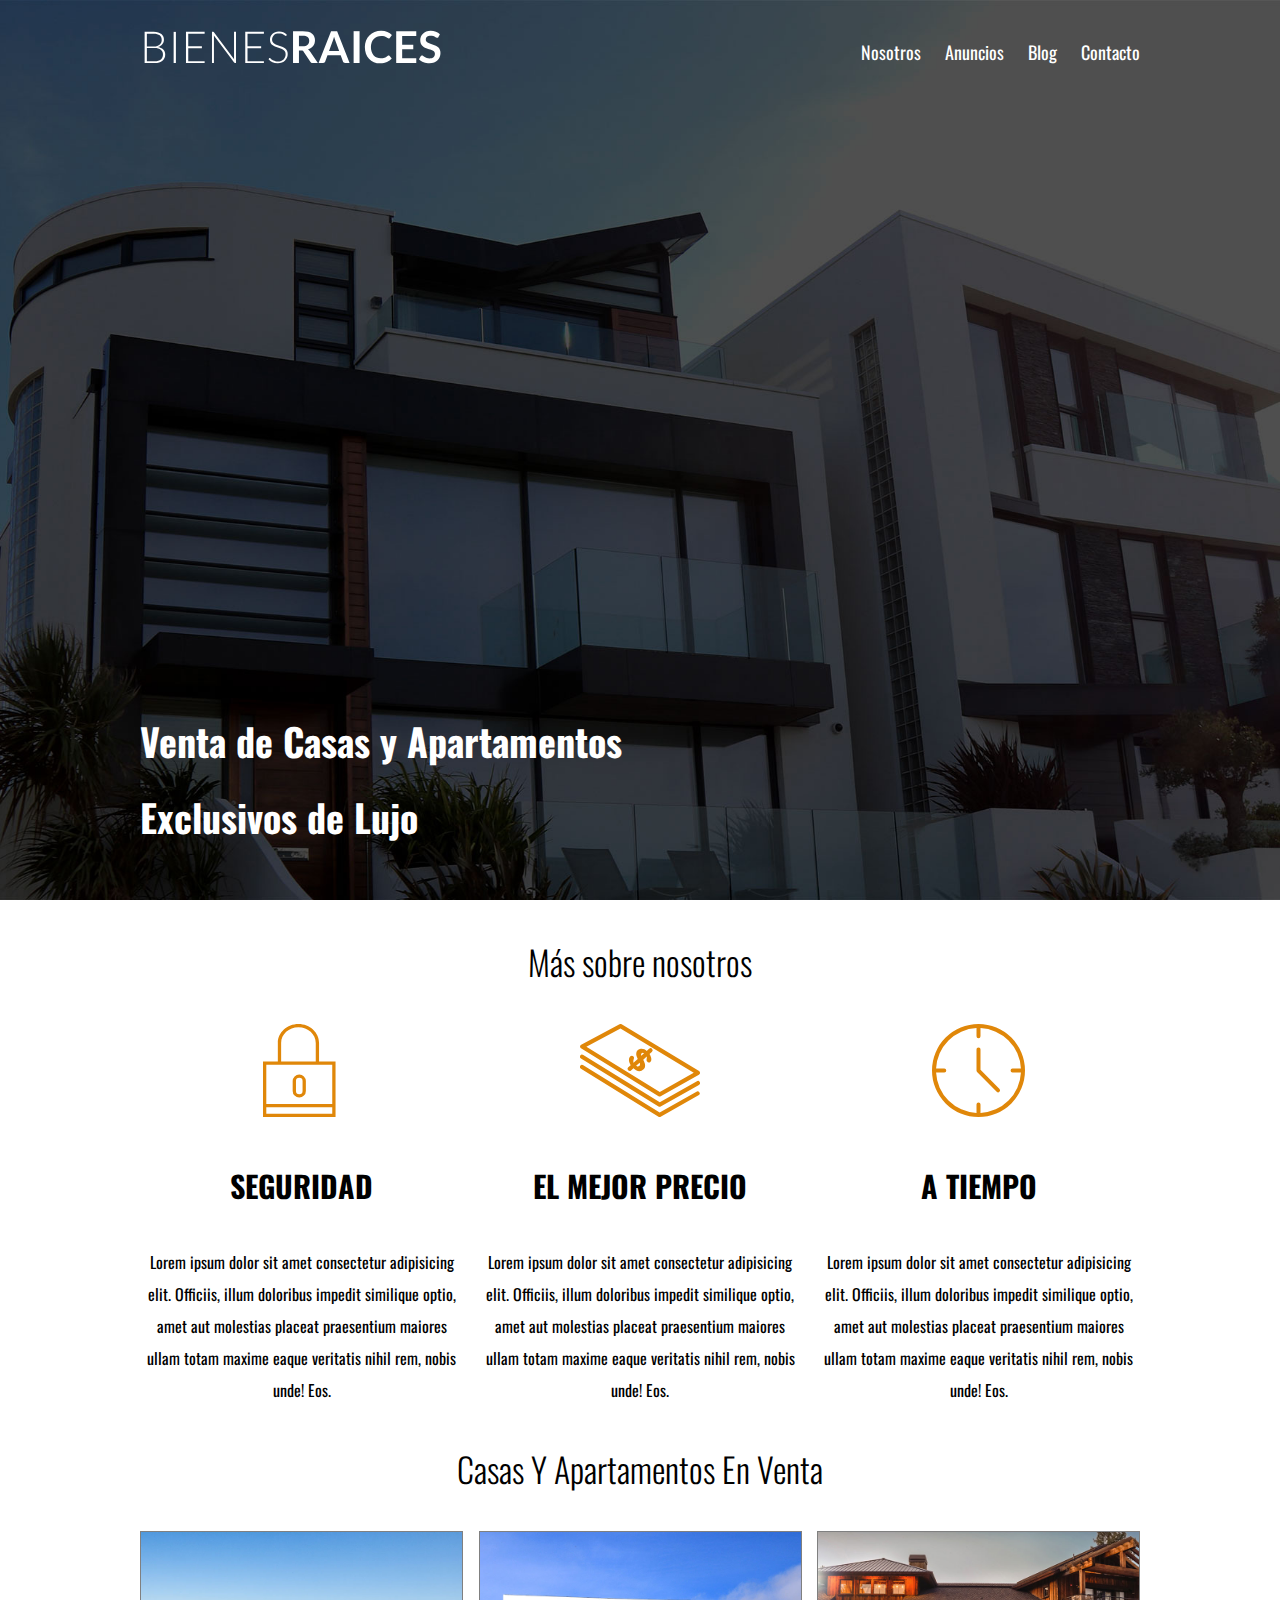
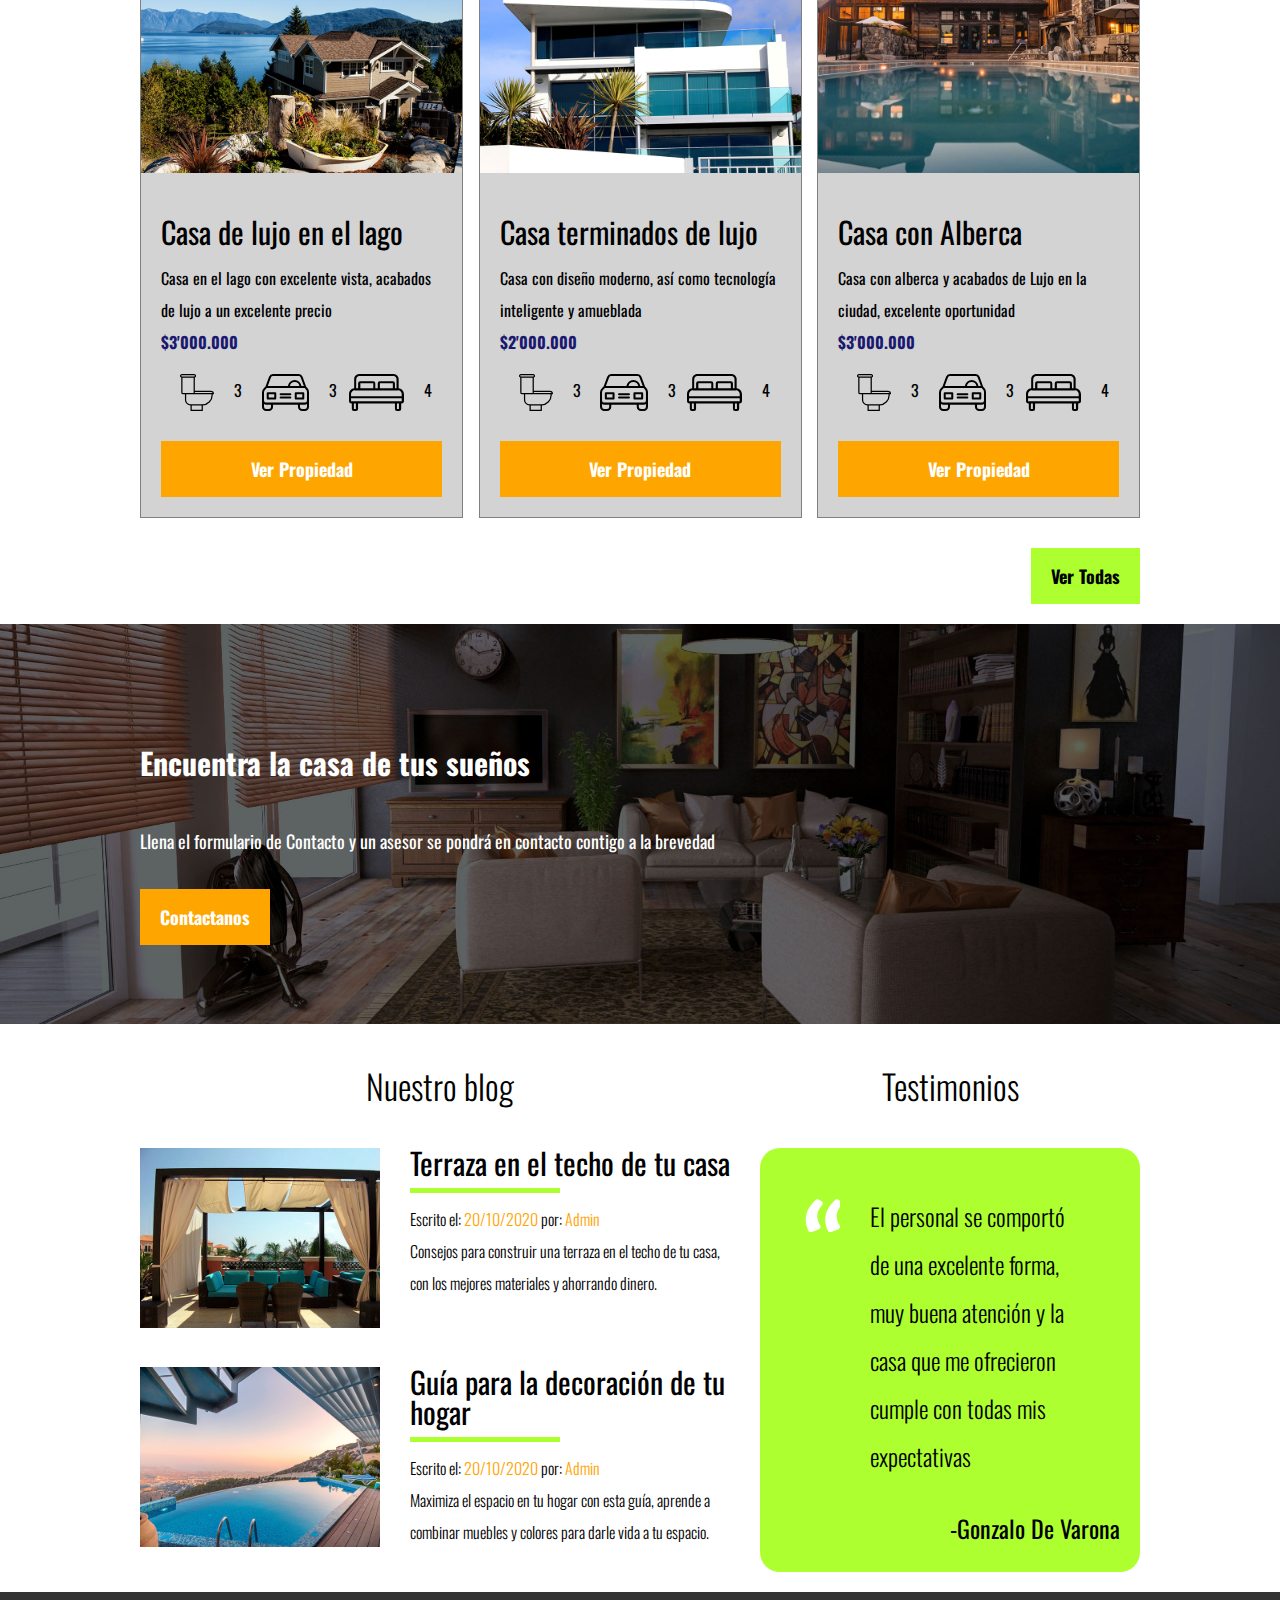
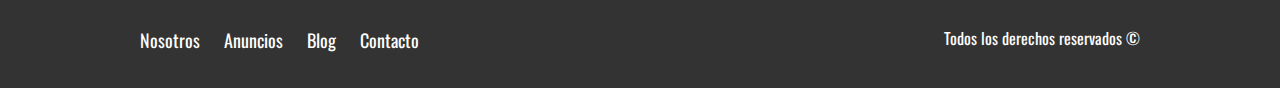
==== index.html @ eb1f3a90 "index page is done" ====
<!DOCTYPE html>
<html lang="en">

<head>
    <meta charset="UTF-8">
    <meta name="viewport" content="width=device-width, initial-scale=1.0">
    <title>Bienes Raices</title>
    <link href="https://fonts.googleapis.com/css2?family=Oswald:wght@300;400;600;700&display=swap" rel="stylesheet">
    <link rel="stylesheet" href="css/normalize.css">
    <link rel="stylesheet" href="css/style.css">
</head>

<body>
    <header class="site-header inicio">

        <div class="contenedor contenido-header">

            <div class="barra">

                <a href="/">
                    <img src="img/logo.svg" alt="Logotipo de Bienes Raices">
                </a>

                <nav class="navegacion">
                    <a href="nosotros.html">Nosotros</a>
                    <a href="anuncios.html">Anuncios</a>
                    <a href="blog.html">Blog</a>
                    <a href="contacto.html">Contacto</a>
                </nav>
            </div>

            <h1>Venta de Casas y Apartamentos Exclusivos de Lujo</h1>
        </div> <!-- CONTENEDOR QUE CENTRA EL CONTENIDO-->
    </header>   



    <section class="contenedor">
        <h2 class="fw-300 centrar-texto">Más sobre nosotros</h2>

        <div class="iconos-nosotros">

            <div class="icono">
                <img src="img/icono1.svg" alt="Icono Seguridad">
                <h3>Seguridad</h3>
                <p>Lorem ipsum dolor sit amet consectetur adipisicing elit. Officiis, illum doloribus impedit similique optio, amet aut molestias placeat praesentium maiores ullam totam maxime eaque veritatis nihil rem, nobis unde! Eos.</p>
            </div>

            <div class="icono">
                <img src="img/icono2.svg" alt="Icono Economía">
                <h3>El mejor precio</h3>
                <p>Lorem ipsum dolor sit amet consectetur adipisicing elit. Officiis, illum doloribus impedit similique optio, amet aut molestias placeat praesentium maiores ullam totam maxime eaque veritatis nihil rem, nobis unde! Eos.</p>
            </div>
        
            <div class="icono">
                <img src="img/icono3.svg" alt="Icono Tiempo">
                <h3>A tiempo</h3>
                <p>Lorem ipsum dolor sit amet consectetur adipisicing elit. Officiis, illum doloribus impedit similique optio, amet aut molestias placeat praesentium maiores ullam totam maxime eaque veritatis nihil rem, nobis unde! Eos.</p>
            </div> 
             
        </div>

    </section>

    <main class="contenedor seccion">

        <h2 class="fw-300 centrar-texto capitalizar">Casas Y Apartamentos en venta</h2>

        <div class="contenedor-anuncios">
            <div class="anuncio">
                <img src="img/anuncio1.jpg" alt="Anuncio Casa de lujo en el lago">
                <div class="contenido-anuncio">
                    <h3 class="fw-400" >Casa de lujo en el lago</h3>
                    <p>Casa en el lago con excelente vista, acabados de lujo a un excelente precio</p>
                    <p class="precio">$3'000.000</p>

                    <ul class="iconos-anuncio">
                        <li>
                            <img src="img/icono_wc.svg" alt="icono wc">
                            <p>3</p>

                        </li>

                        <li>
                            <img src="img/icono_estacionamiento.svg" alt="icono parqueadero">
                            <p>3</p>
                            
                        </li>

                        <li>
                            <img src="img/icono_dormitorio.svg" alt="icono cuartos">
                            <p>4</p>
                            
                        </li>
                    </ul>

                    <a href="#" class="boton boton-amarillo display-block">Ver Propiedad</a>
                </div>
            </div>

            <div class="anuncio">
                <img src="img/anuncio2.jpg" alt="Anuncio Casa terminados de lujo">
                <div class="contenido-anuncio">
                    <h3 class="fw-400">Casa terminados de lujo</h3>
                    <p>Casa con diseño moderno, así como tecnología inteligente y amueblada</p>
                    <p class="precio">$2'000.000</p>

                    <ul class="iconos-anuncio">
                        <li>
                            <img src="img/icono_wc.svg" alt="icono wc">
                            <p>3</p>

                        </li>

                        <li>
                            <img src="img/icono_estacionamiento.svg" alt="icono parqueadero">
                            <p>3</p>
                            
                        </li>

                        <li>
                            <img src="img/icono_dormitorio.svg" alt="icono cuartos">
                            <p>4</p>
                            
                        </li>
                    </ul>

                    <a href="#" class="boton boton-amarillo display-block">Ver Propiedad</a>
                </div>
            </div>

            <div class="anuncio">
                <img src="img/anuncio3.jpg" alt="Anuncio Casa con Alberca">
                <div class="contenido-anuncio">
                    <h3 class="fw-400">Casa con Alberca</h3>
                    <p>Casa con alberca y acabados de Lujo en la ciudad, excelente oportunidad</p>
                    <p class="precio">$3'000.000</p>

                    <ul class="iconos-anuncio">
                        <li>
                            <img src="img/icono_wc.svg" alt="icono wc">
                            <p>3</p>

                        </li>

                        <li>
                            <img src="img/icono_estacionamiento.svg" alt="icono parqueadero">
                            <p>3</p>
                            
                        </li>

                        <li>
                            <img src="img/icono_dormitorio.svg" alt="icono cuartos">
                            <p>4</p>
                            
                        </li>
                    </ul>

                    <a href="#" class="boton boton-amarillo display-block">Ver Propiedad</a>
                </div>
            </div>

        </div>
        <div class="ver-todas">
            <a href="anuncios.html" class="boton boton-verde">Ver Todas</a>
        </div>
    </main>
    
    <section class="imagen-contacto">
        <div class="contenedor contenido-contacto">
            <h3>Encuentra la casa de tus sueños</h3>
            <p>Llena el formulario de Contacto y un asesor se pondrá en contacto contigo a la brevedad</p>
            <a href="contacto.html" class="boton boton-amarillo">Contactanos</a>
        </div>
    </section>

    <div class="seccion-inferior contenedor">
        <section class="blog">
            <h2 class="centrar-texto fw-300">Nuestro blog</h2>

            <article class="entrada-blog">
                <div class="imagen-entrada">
                    <img src="img/blog1.jpg" alt="Entrada 1 del blog">
                </div>
                <div class="texto-entrada fw-300">
                    <a href="#">
                        <h3 class="fw-400">Terraza en el techo de tu casa</h3>
                    </a>
                    <p>Escrito el: <span>20/10/2020</span> por: <span>Admin</span></p>
                    <p>Consejos para construir una terraza en el techo de tu casa, con los mejores materiales y ahorrando dinero.</p>
                </div>
            </article>

            <article class="entrada-blog">
                <div class="imagen-entrada">
                    <img src="img/blog2.jpg" alt="Entrada 2 del blog">
                </div>
                <div class="texto-entrada fw-300">
                    <a href="#">
                        <h3 class="fw-400">Guía para la decoración de tu hogar</h3>
                    </a>
                    <p>Escrito el: <span>20/10/2020</span> por: <span>Admin</span></p>
                    <p>Maximiza el espacio en tu hogar con esta guía, aprende a combinar muebles y colores para darle vida a tu espacio.</p>
                </div>
            </article>

        </section>

        <section class="testimonios">
            <h2 class="centrar-texto fw-300">Testimonios</h2>
            <div class="testimonio">
                <blockquote>
                    El personal se comportó de una excelente forma, 
                    muy buena atención y la casa que me ofrecieron cumple 
                    con todas mis expectativas
                </blockquote>

                <p>-Gonzalo De Varona</p>
            </div>
        </section>
    </div>

    <footer class="site-footer seccion">
        <div class="contenedor contenedor-footer">
            <nav class="navegacion">
                <a href="nosotros.html">Nosotros</a>
                <a href="anuncios.html">Anuncios</a>
                <a href="blog.html">Blog</a>
                <a href="contacto.html">Contacto</a>
            </nav>
            <p class="copyright">Todos los derechos reservados &copy;</p>
        </div>
    </footer>

</body>
</html>
---- css/style.css ----
html{
    font-size: 62.5%; /* Reset para REMS - 62.5% = 10 px de 16px*/
    box-sizing: border-box;
}

  *, *:before, *:after {
    box-sizing: inherit;
  }

/* GLOBAL*/


body{
    font-family: 'Oswald', sans-serif;
    font-size: 1.6rem;
    line-height: 2;
}

img{
    max-width: 100%;
}

h1{
    font-size: 3.8rem;
}


h2{
    font-size: 3.4rem;
}


h3{
    font-size: 3rem;
}


h4{
    font-size: 2.6rem; 
}


.contenedor{
    max-width: 100rem; /* 100 rem = 1000 px*/
    margin: 0 auto;
}

.contenido-header{
    height: 100%;
    display: flex;
    flex-direction: column;
    justify-content: space-between;
  
}


/** UTILIDADES **/

.seccion{
    margin-top: 2rem;
    margin-bottom: 2rem;
}

.fw-300{
    font-weight: 300;
}

.fw-400{
    font-weight: 400;
}

.centrar-texto{
    text-align: center;
}

.capitalizar{
    text-transform: capitalize;
}

.display-block{
    display: block!important;
}
/* BOTONES*/

.boton{
    color: white;
    font-weight: 700;
    text-decoration: none;
    font-size: 1.8rem;
    padding: 1rem 2rem;
    margin-top: 3rem;
    display: inline-block;
    text-align: center;

}

.boton-amarillo{
    background-color: orange;
    
}

.boton-verde{
    color: black;
    background-color: greenyellow;
}

/* HEADER */

.site-header.inicio{
    background-image: url("../img/header.jpg");
    background-position: center center;
    background-size: cover;
    height: 100vh;
    min-height: 60rem; /* 60 rem = 600 px*/
    
}

.barra{
    display: flex;
    justify-content: space-between;
    padding-top: 2rem; /* 2 rem = 20 px*/
    align-items: center;
}
.contenido-header h1{
    color: white;
    padding-bottom: 2rem;
    max-width: 60rem;
    line-height: 2;
}

.navegacion a{
    color: white;
    text-decoration: none;
    margin-right: 2rem; /* 2 rem = 20 px*/
    font-size: 1.8rem; /* 1.8 rem = 18 px*/
}

.navegacion a:hover{
    color: red;
}
.navegacion a:last-of-type{
    
    margin-right: 0px;
}

/* NOSOTROS */

.iconos-nosotros{
    display: flex;
    justify-content: space-between;
}

.icono{
    flex-basis: calc(33.3% - 1rem);
    text-align: center;
}

.icono h3{
    text-transform: uppercase;
}


/** ANUNCIOS **/

.contenedor-anuncios{
    display: flex;
    justify-content: space-between;
}

.anuncio{
    flex-basis: calc(33.3% - 1rem);
    border: 1px solid gray;
    background-color: lightgray;
}

.contenido-anuncio{
    padding: 2rem;
}

.contenido-anuncio h3, p{
    margin: 0;
}

.precio{
    color: midnightblue;
    font-weight: 700;
}

.iconos-anuncio{
    list-style: none;
    padding: 0;
    display: flex;
    justify-content: space-evenly;
    
}

.iconos-anuncio li{
    
    display: flex;
}

.iconos-anuncio li img{
    margin-right: 2rem;
}

.ver-todas{
    display: flex;
    justify-content: flex-end;
}


/** CONTACTO **/

.imagen-contacto{
    background-image: url(../img/encuentra.jpg);
    height: 40rem;
    background-position: center center;
    background-size: cover;
    display: flex;
    align-items: center;
    
}

.contenido-contacto{
    flex: 1;
    color: white;
}

.contenido-contacto p{
   font-size: 1.8rem;
}


/** SECCION INFERIOR **/

.seccion-inferior{
    display: flex;
    justify-content: space-between;
}

.seccion-inferior .blog{
    flex-basis: 60%;
}

.seccion-inferior .testimonios{
    flex-basis: calc(40% - 2rem);
}

.entrada-blog{
    display:flex;
    justify-content: space-between;
    margin-bottom: 3rem;
}

.entrada-blog a{
   text-decoration: none;
   color: black;
}

.entrada-blog:last-of-type{
    margin-bottom: 0;
}

.entrada-blog .imagen-entrada{
    flex-basis: 40%;
}

.entrada-blog .texto-entrada{
    flex-basis: calc(60% - 3rem);
    
}

.texto-entrada h3{
    margin: 0;
    line-height: 3rem;
    margin-bottom: 1rem;
}

.texto-entrada h3::after{
   content: '';
   display: block;
   width: 15rem;
   height: 0.5rem;
   background-color: greenyellow;
   margin-top: 1rem;
}

.texto-entrada span{
    color: orange;
}

/** TESTIMONIOS **/

.testimonio{
    background-color: greenyellow;
    font-size: 2.4rem;
    padding: 2rem;
    border-radius: 2rem;
}

.testimonio p{
    text-align: right;
}

.testimonio blockquote::before{
    content:'';
    background-image: url(../img/comilla.svg);
    display: block;
    width: 4rem;
    height: 4rem;
    position: absolute;
    left: -2rem;

}
.testimonio blockquote{
    position: relative;
    padding-left: 5rem;
    font-weight: 300;
}

/** FOOTER **/

.site-footer{
    background-color: #333333;
    margin-bottom: 0;
}

.contenedor-footer{
    padding: 3rem 0;
    display: flex;
    justify-content: space-between;
}

.copyright{
    margin-bottom: 0;
    color: white;
}
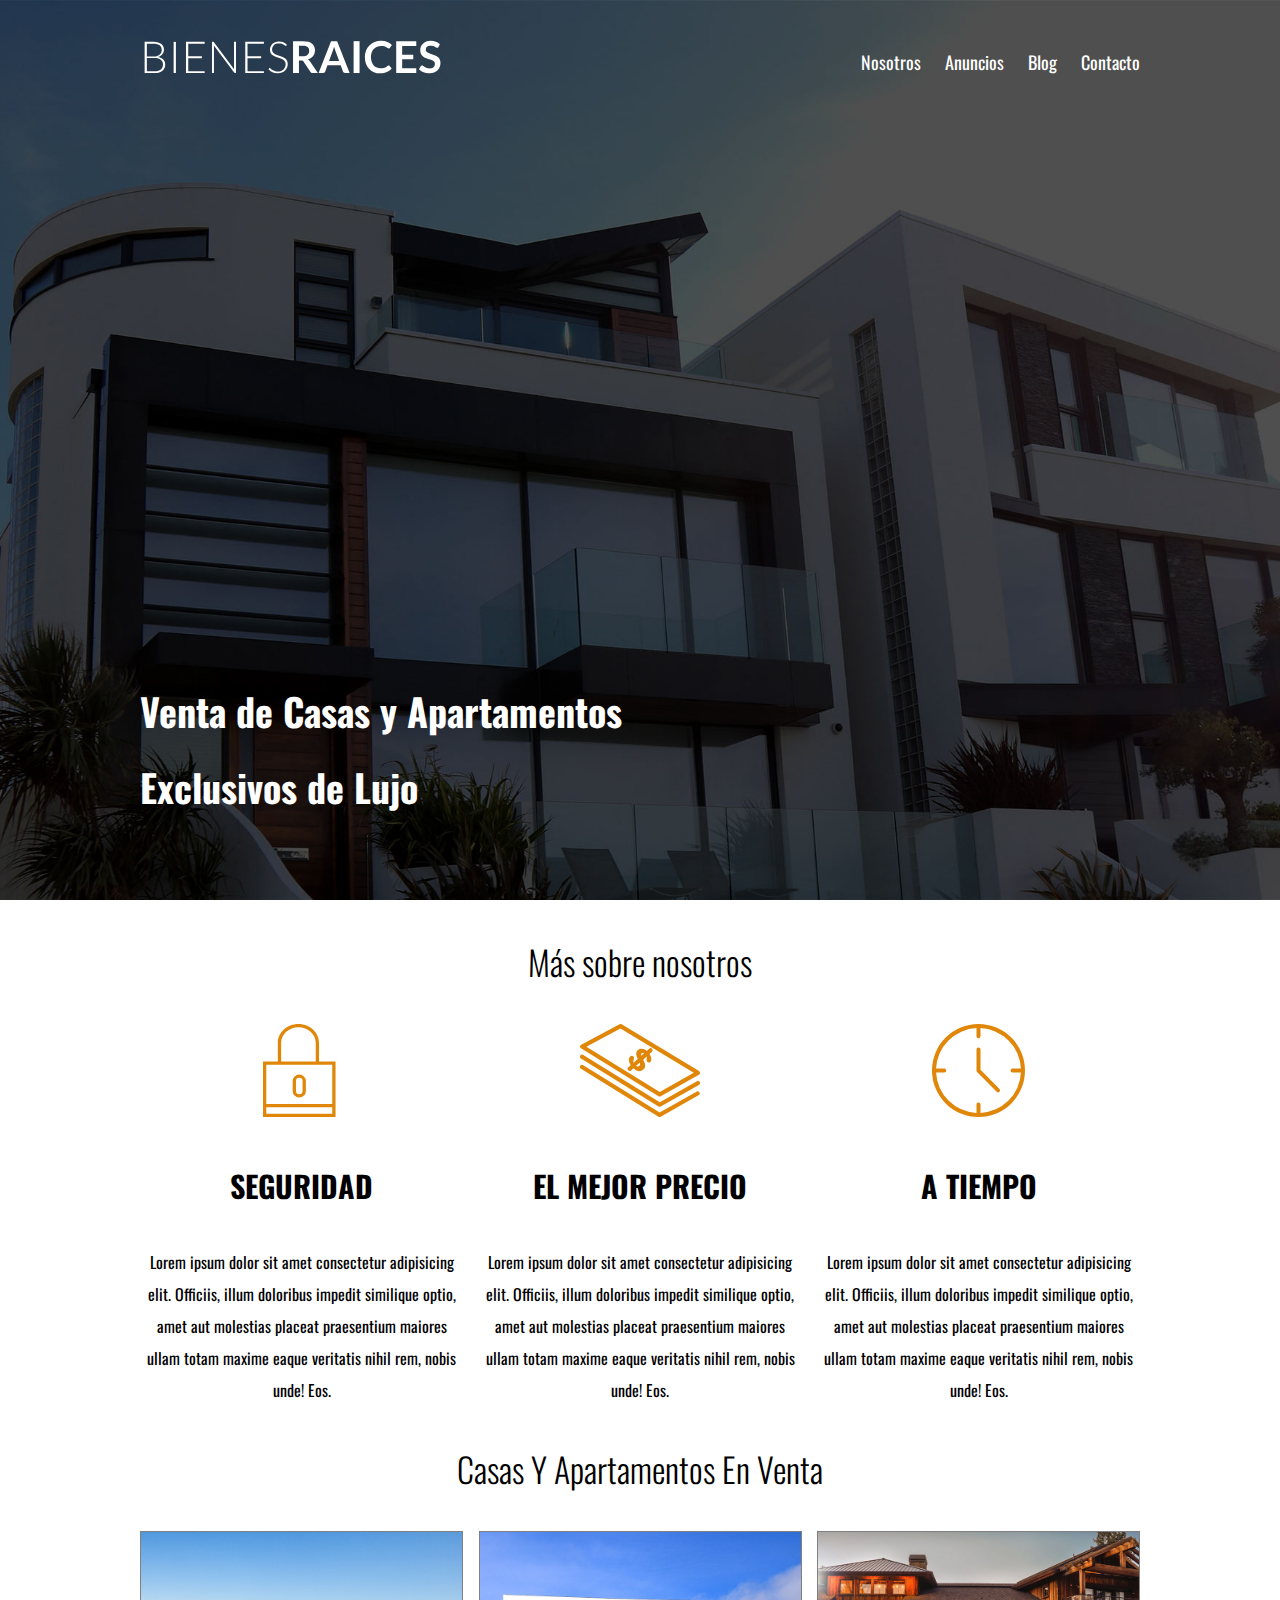
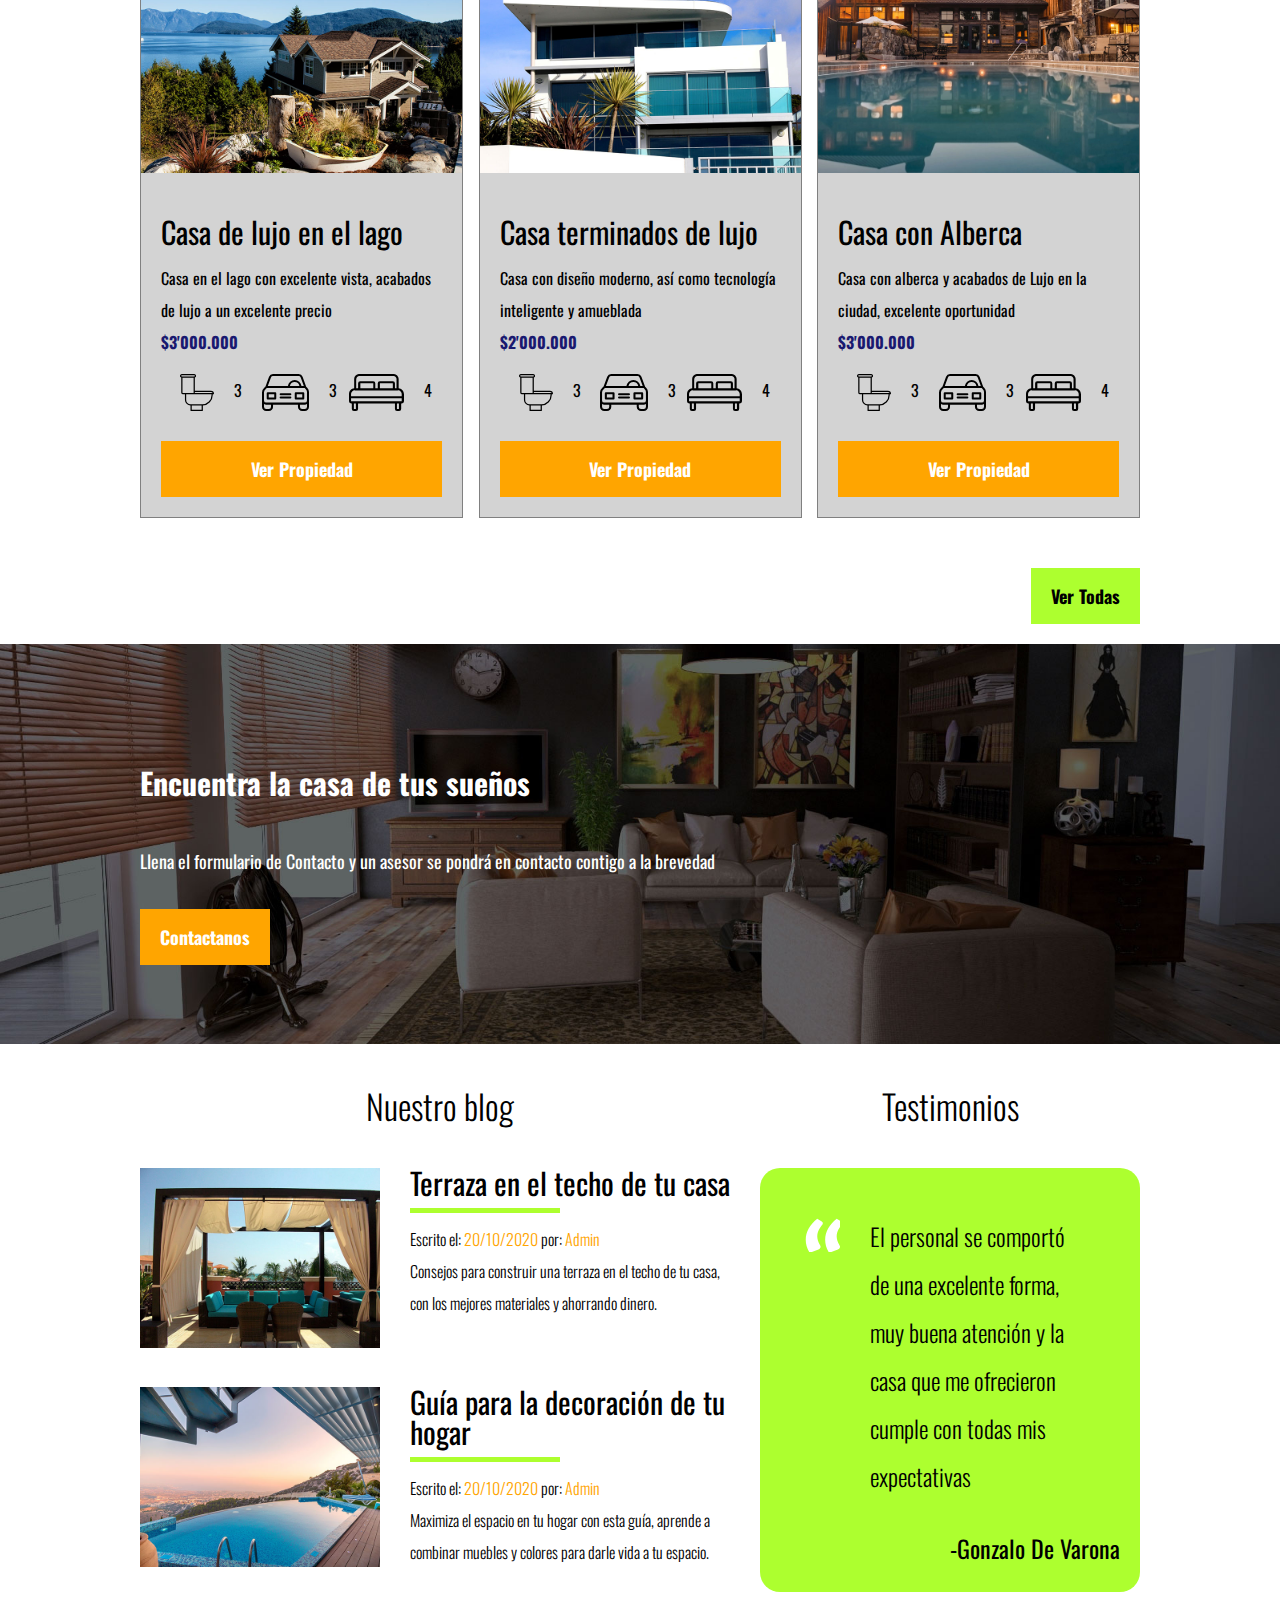
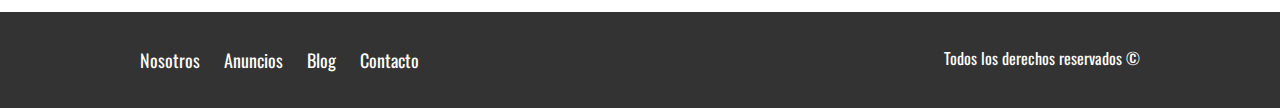
==== commit 4c9569a5: "extras are done" ====
--- a/index.html
+++ b/index.html
@@ -94,7 +94,7 @@
                         </li>
                     </ul>
 
-                    <a href="#" class="boton boton-amarillo display-block">Ver Propiedad</a>
+                    <a href="anuncio.html" class="boton boton-amarillo display-block">Ver Propiedad</a>
                 </div>
             </div>
 
@@ -125,7 +125,7 @@
                         </li>
                     </ul>
 
-                    <a href="#" class="boton boton-amarillo display-block">Ver Propiedad</a>
+                    <a href="anuncio.html" class="boton boton-amarillo display-block">Ver Propiedad</a>
                 </div>
             </div>
 
@@ -156,7 +156,7 @@
                         </li>
                     </ul>
 
-                    <a href="#" class="boton boton-amarillo display-block">Ver Propiedad</a>
+                    <a href="anuncio.html" class="boton boton-amarillo display-block">Ver Propiedad</a>
                 </div>
             </div>
 
@@ -183,7 +183,7 @@
                     <img src="img/blog1.jpg" alt="Entrada 1 del blog">
                 </div>
                 <div class="texto-entrada fw-300">
-                    <a href="#">
+                    <a href="entrada.html">
                         <h3 class="fw-400">Terraza en el techo de tu casa</h3>
                     </a>
                     <p>Escrito el: <span>20/10/2020</span> por: <span>Admin</span></p>
@@ -196,7 +196,7 @@
                     <img src="img/blog2.jpg" alt="Entrada 2 del blog">
                 </div>
                 <div class="texto-entrada fw-300">
-                    <a href="#">
+                    <a href="entrada.html">
                         <h3 class="fw-400">Guía para la decoración de tu hogar</h3>
                     </a>
                     <p>Escrito el: <span>20/10/2020</span> por: <span>Admin</span></p>
--- a/css/style.css
+++ b/css/style.css
@@ -56,9 +56,12 @@
 
 /** UTILIDADES **/
 
+.contenido-centrado{
+    max-width: 800px;
+}
 .seccion{
     margin-top: 2rem;
-    margin-bottom: 2rem;
+    margin-bottom: 2rem; 
 }
 
 .fw-300{
@@ -106,6 +109,11 @@
 
 /* HEADER */
 
+.site-header{
+    background-color: #333333;
+    padding: 1rem 0 3rem 0;
+}
+
 .site-header.inicio{
     background-image: url("../img/header.jpg");
     background-position: center center;
@@ -165,12 +173,14 @@
 .contenedor-anuncios{
     display: flex;
     justify-content: space-between;
+    flex-wrap: wrap;
 }
 
 .anuncio{
-    flex-basis: calc(33.3% - 1rem);
+    flex: 0 0 calc(33.3% - 1rem);
     border: 1px solid gray;
     background-color: lightgray;
+    margin-bottom: 2rem;
 }
 
 .contenido-anuncio{
@@ -191,6 +201,8 @@
     padding: 0;
     display: flex;
     justify-content: space-evenly;
+    flex:1;
+    max-width: 500px;
     
 }
 
@@ -337,6 +349,40 @@
 }
 
 
-
-
-
+/** INTERNAS **/
+
+
+/** NOSOTROS**/
+
+.contenido-nosotros{
+    display: grid;
+    grid-template-columns: repeat(2, 1fr);
+    grid-column-gap: 2rem;
+}
+
+.texto-nosotros blockquote{
+    margin: 0;
+    font-weight: 900;
+    font-size: 2rem;
+    padding: 0 0 2rem 0;
+}
+
+.texto-nosotros p {
+    line-height: 3rem;
+}
+
+.texto-nosotros p:last-of-type {
+    padding-top: 2rem ;
+}
+
+
+/** ANUNCIO **/
+
+.resumen-propiedad{
+    display: flex;
+    justify-content: space-between;
+    align-items: center;
+
+}
+
+
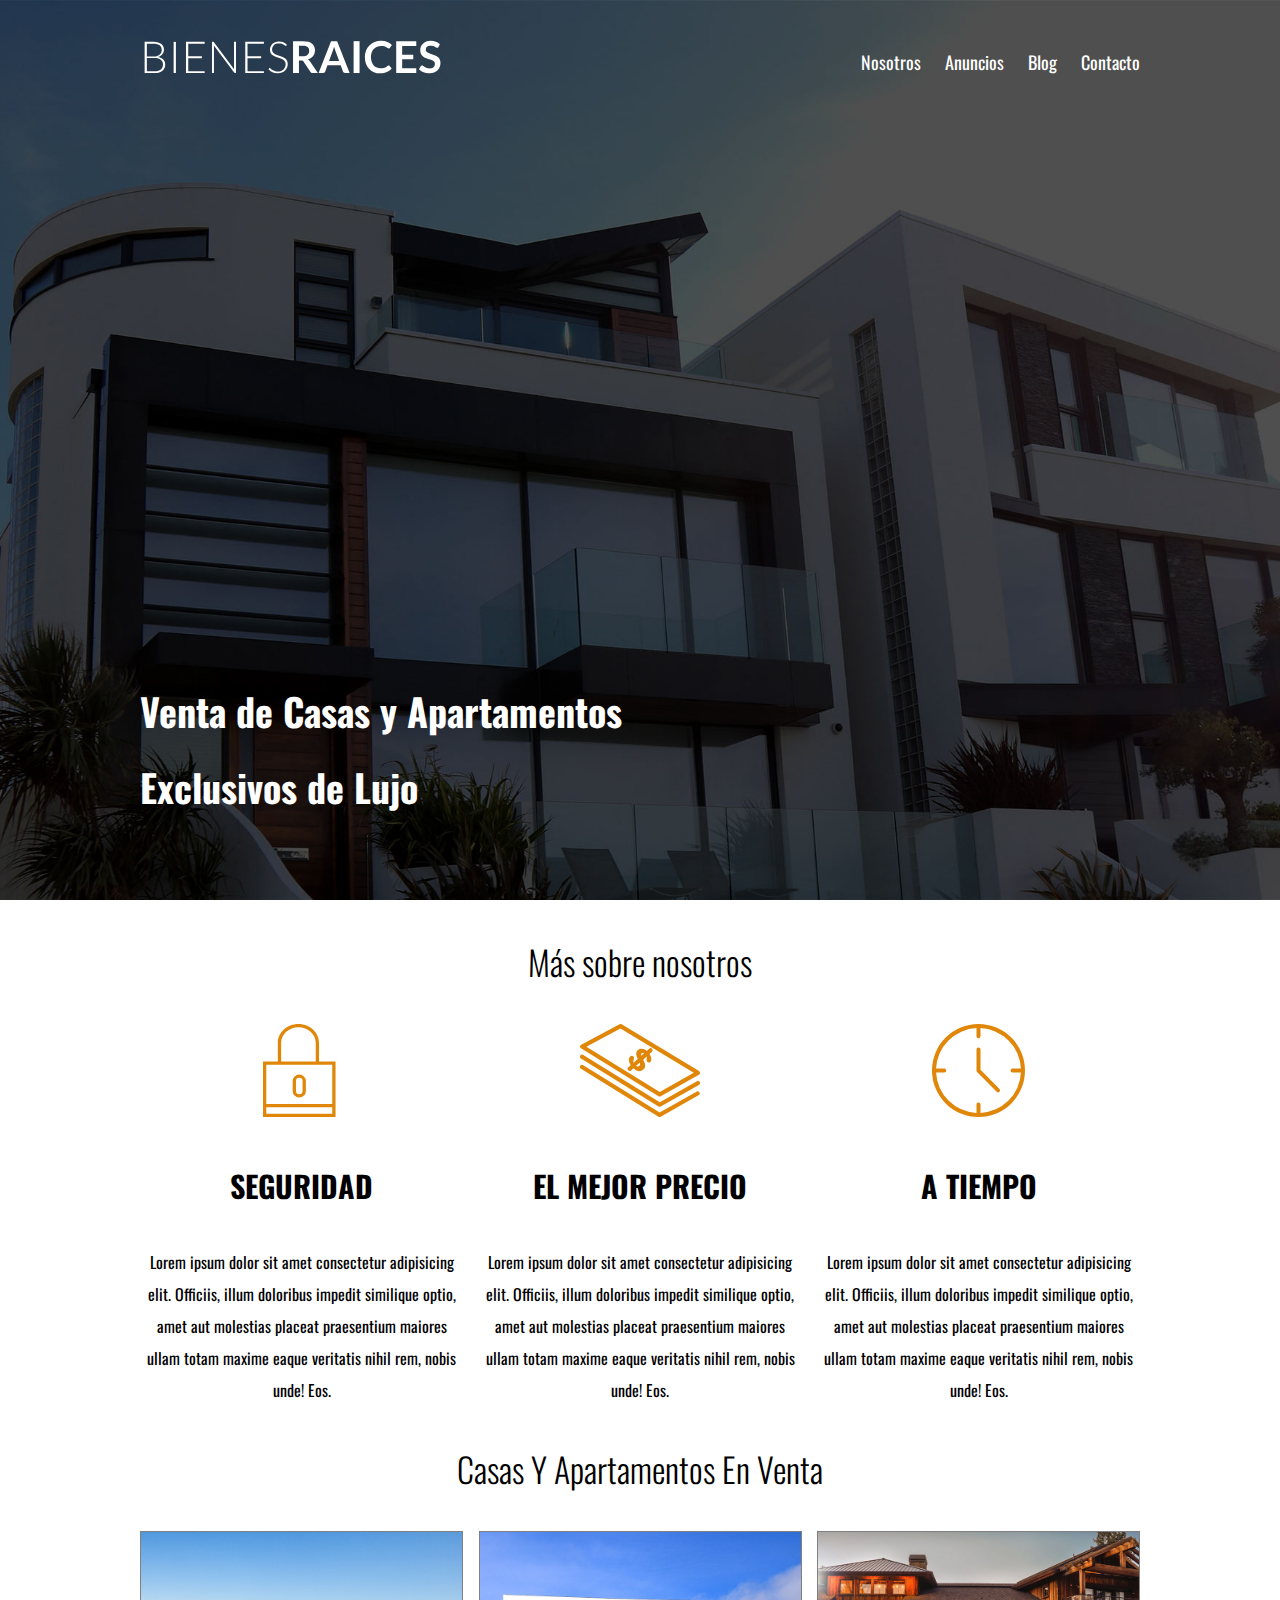
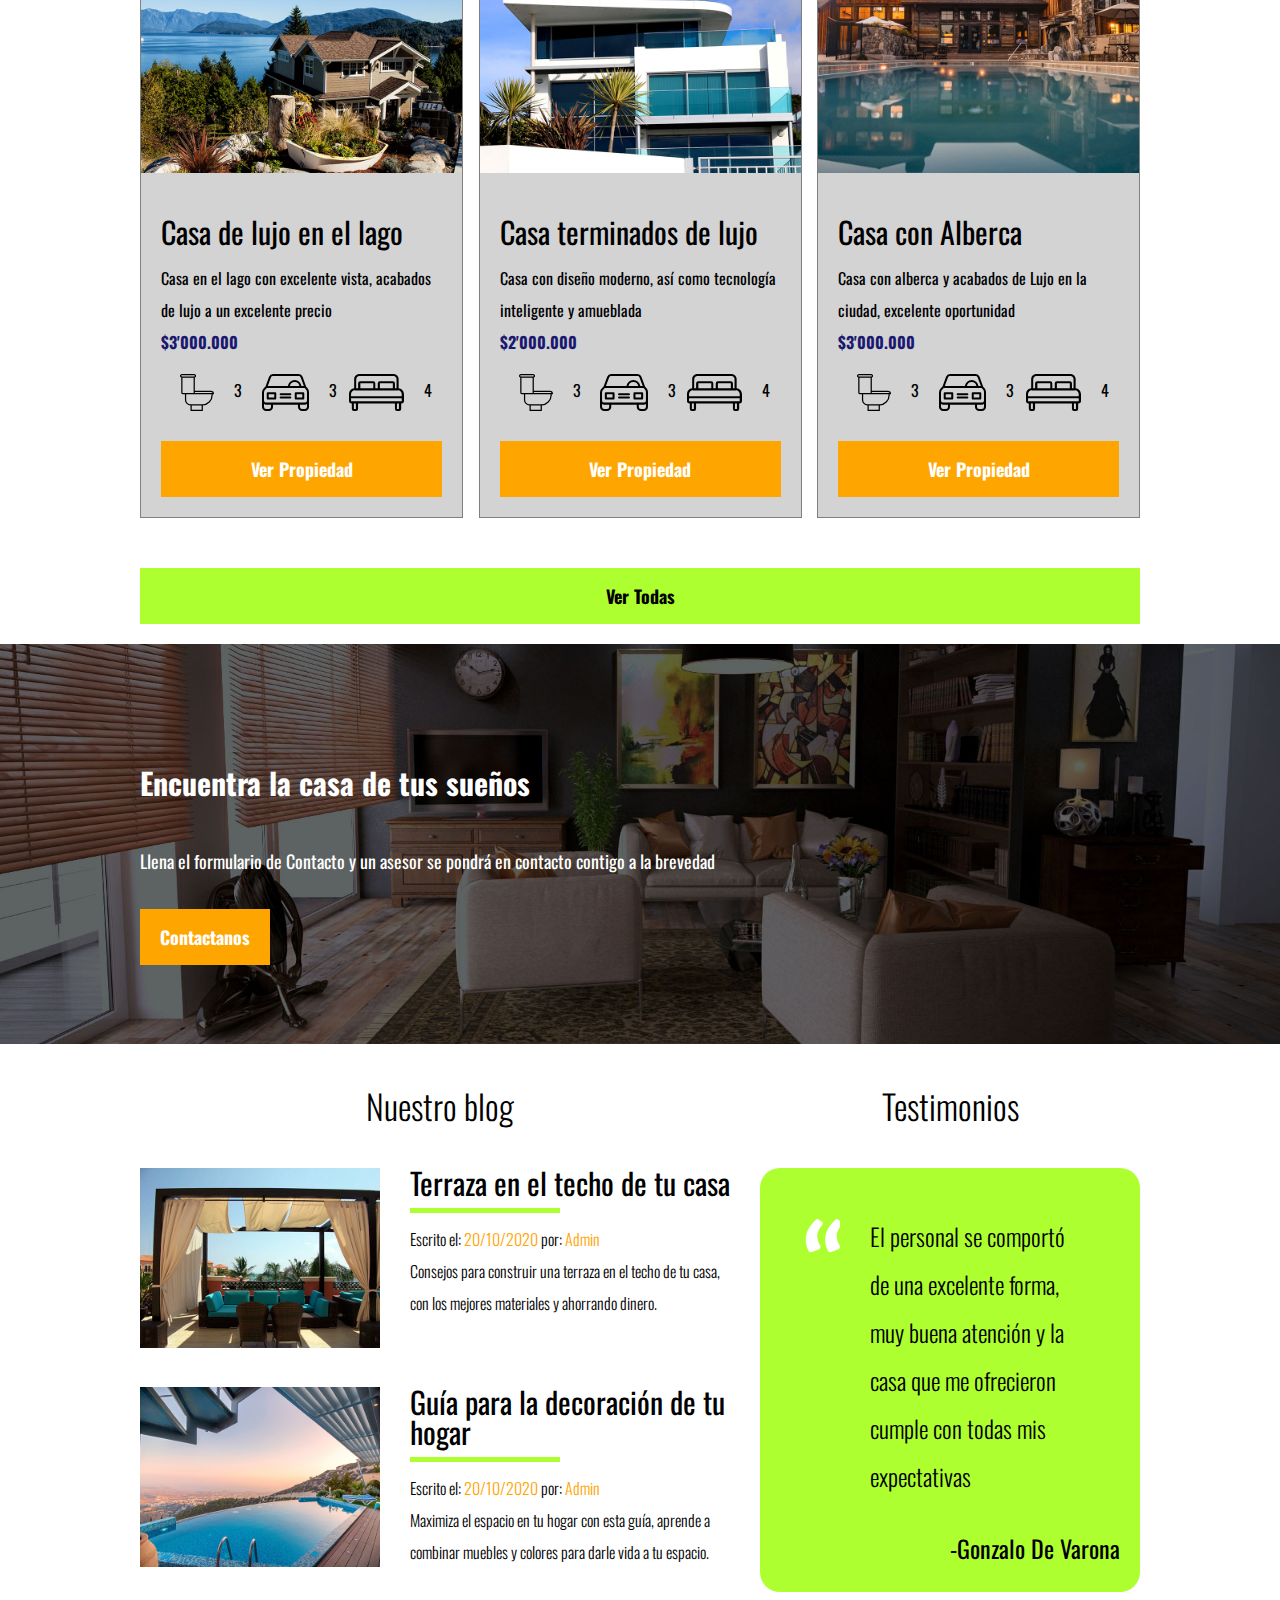
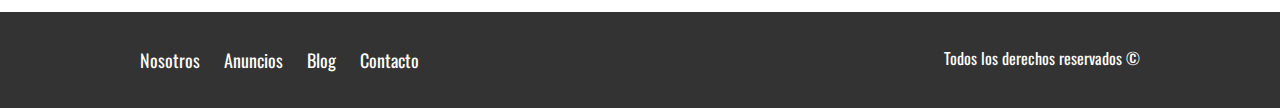
==== commit 8a7adea7: "burger menu done" ====
--- a/index.html
+++ b/index.html
@@ -21,7 +21,13 @@
                     <img src="img/logo.svg" alt="Logotipo de Bienes Raices">
                 </a>
 
-                <nav class="navegacion">
+                <div class="mobile-menu">
+                    <a href="#navegacion">
+                        <img src="img/barras.svg" alt="menú hamburguesa">
+                    </a>
+                </div>
+
+                <nav id="navegacion" class="navegacion">
                     <a href="nosotros.html">Nosotros</a>
                     <a href="anuncios.html">Anuncios</a>
                     <a href="blog.html">Blog</a>
--- a/css/style.css
+++ b/css/style.css
@@ -41,6 +41,7 @@
 
 
 .contenedor{
+    width: 95%;
     max-width: 100rem; /* 100 rem = 1000 px*/
     margin: 0 auto;
 }
@@ -50,7 +51,14 @@
     display: flex;
     flex-direction: column;
     justify-content: space-between;
+    text-align: center;
   
+}
+
+@media(min-width: 768px) {
+    .contenido-header{
+        text-align: left;
+    }
 }
 
 
@@ -83,6 +91,8 @@
 .display-block{
     display: block!important;
 }
+
+
 /* BOTONES*/
 
 .boton{
@@ -94,7 +104,21 @@
     margin-top: 3rem;
     display: inline-block;
     text-align: center;
-
+    border: none;
+    display: block;
+    flex: 0 0 100%;
+
+}
+@media(min-width: 768px) {
+    .boton{
+        display: inline-block;
+        flex: 0 0 1;
+    }
+    
+}
+
+.boton:hover{
+    cursor: pointer;
 }
 
 .boton-amarillo{
@@ -124,10 +148,17 @@
 }
 
 .barra{
-    display: flex;
-    justify-content: space-between;
+   
     padding-top: 2rem; /* 2 rem = 20 px*/
-    align-items: center;
+
+}
+
+@media(min-width: 768px) {
+    .barra{
+        display: flex;
+        justify-content: space-between;
+        align-items: center;
+    }
 }
 .contenido-header h1{
     color: white;
@@ -136,32 +167,92 @@
     line-height: 2;
 }
 
+/** NAV **/
+
+
 .navegacion a{
     color: white;
     text-decoration: none;
-    margin-right: 2rem; /* 2 rem = 20 px*/
-    font-size: 1.8rem; /* 1.8 rem = 18 px*/
+    font-size: 2.2rem;
+    display: block;
+}
+
+@media(min-width: 768px) {
+    .navegacion a{
+        display: inline-block;
+        font-size: 1.8rem; /* 1.8 rem = 18 px*/
+        margin-right: 2rem; /* 2 rem = 20 px*/
+    }
+
+    .navegacion a:last-of-type{
+        margin-right: 0px;
+    }
+
 }
 
 .navegacion a:hover{
     color: red;
 }
-.navegacion a:last-of-type{
-    
-    margin-right: 0px;
-}
+
+/** MOBILE MENU **/
+
+.mobile-menu img{
+    width: 5rem;
+
+}
+
+@media(min-width: 768px) {
+    .mobile-menu{
+       display: none;
+    
+    }
+}
+
+
+.navegacion:target {
+    display: block;
+}
+
+.navegacion {
+    display: none;
+}
+
+
+
+
+@media(min-width: 768px) {
+    .navegacion{
+        display: block;
+    }
+    
+}
+
+
+
+
 
 /* NOSOTROS */
 
-.iconos-nosotros{
-    display: flex;
-    justify-content: space-between;
-}
 
 .icono{
-    flex-basis: calc(33.3% - 1rem);
     text-align: center;
 }
+
+@media(min-width: 768px) {
+    .iconos-nosotros{
+        display: flex;
+        justify-content: space-between;
+    }    
+
+    .icono{
+        flex-basis: calc(33.3% - 1rem);
+       
+    }
+    
+}
+
+
+
 
 .icono h3{
     text-transform: uppercase;
@@ -170,17 +261,25 @@
 
 /** ANUNCIOS **/
 
-.contenedor-anuncios{
-    display: flex;
-    justify-content: space-between;
-    flex-wrap: wrap;
-}
+@media(min-width: 768px) {
+    .contenedor-anuncios{
+        display: flex;
+        justify-content: space-between;
+        flex-wrap: wrap;
+    }    
+}
+
 
 .anuncio{
-    flex: 0 0 calc(33.3% - 1rem);
     border: 1px solid gray;
     background-color: lightgray;
     margin-bottom: 2rem;
+}
+
+@media(min-width: 768px) {
+    .anuncio{
+        flex: 0 0 calc(33.3% - 1rem);
+    }
 }
 
 .contenido-anuncio{
@@ -234,7 +333,7 @@
 }
 
 .contenido-contacto{
-    flex: 1;
+    flex: 0  0 95%;
     color: white;
 }
 
@@ -245,18 +344,21 @@
 
 /** SECCION INFERIOR **/
 
-.seccion-inferior{
-    display: flex;
-    justify-content: space-between;
-}
-
-.seccion-inferior .blog{
-    flex-basis: 60%;
-}
-
-.seccion-inferior .testimonios{
-    flex-basis: calc(40% - 2rem);
-}
+@media(min-width: 768px) {
+    .seccion-inferior{
+        display: flex;
+        justify-content: space-between;
+    }
+    
+    .seccion-inferior .blog{
+        flex-basis: 60%;
+    }
+    
+    .seccion-inferior .testimonios{
+        flex-basis: calc(40% - 2rem);
+    }
+}
+
 
 .entrada-blog{
     display:flex;
@@ -337,11 +439,29 @@
     margin-bottom: 0;
 }
 
+.site-footer nav{
+    display: none;
+}
+
+@media(min-width: 768px) {
+    .site-footer nav{
+        display: block;
+    }
+}
+
 .contenedor-footer{
     padding: 3rem 0;
-    display: flex;
-    justify-content: space-between;
-}
+    text-align: center;
+}
+
+@media(min-width: 768px) {
+    .contenedor-footer{
+        display: flex;
+        justify-content: space-between;
+        
+    }
+}
+
 
 .copyright{
     margin-bottom: 0;
@@ -354,11 +474,14 @@
 
 /** NOSOTROS**/
 
-.contenido-nosotros{
-    display: grid;
-    grid-template-columns: repeat(2, 1fr);
-    grid-column-gap: 2rem;
-}
+@media(min-width: 768px) {
+    .contenido-nosotros{
+        display: grid;
+        grid-template-columns: repeat(2, 1fr);
+        grid-column-gap: 2rem;
+    }
+}
+
 
 .texto-nosotros blockquote{
     margin: 0;
@@ -386,3 +509,57 @@
 }
 
 
+/** CONTACTO **/
+
+legend{
+    font-size: 2rem;
+    color: #333333;
+}
+
+label{
+    font-weight: 700;
+    text-transform: uppercase;
+    display: block;
+}
+
+input:not([type="submit"]), textarea, select{
+    padding: 1rem;
+    display: block;
+    width: 100%;
+    border: none;
+    background-color: #e1e1e1;
+    border-radius: 1rem;
+    margin-bottom: 2rem;
+}
+
+input[type="radio"]{
+    width: auto;
+    margin: 0;
+
+}
+
+select{
+    -webkit-appearance: none;
+    appearance: none;
+}
+
+textarea{
+    height: 20rem;
+}
+
+.contacto p{
+    font-size: 1.6rem;
+    color: #4f4f4f;
+    margin: 2rem 0 0 0;
+}
+
+.radio-contacto{
+    max-width: 33rem;
+    display: flex;
+    justify-content: space-between;
+    align-items: center;
+    
+}
+
+
+
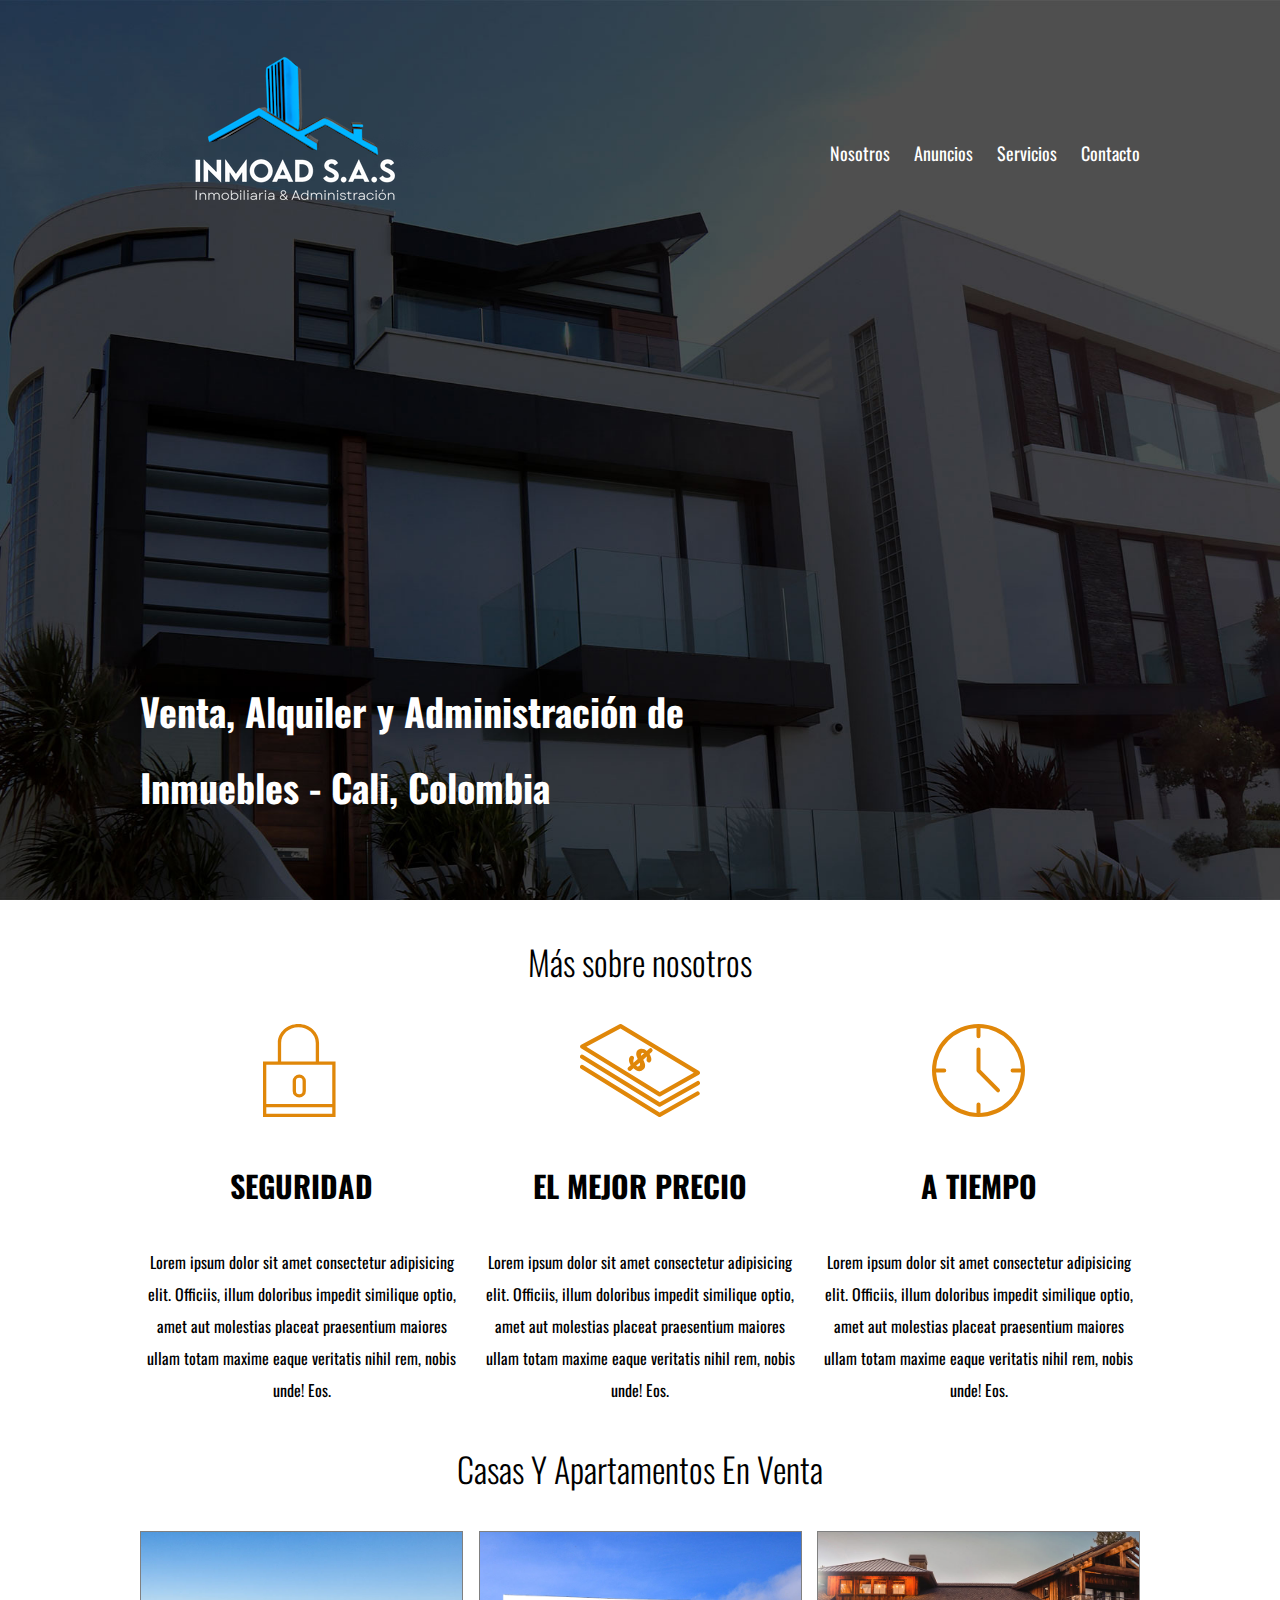
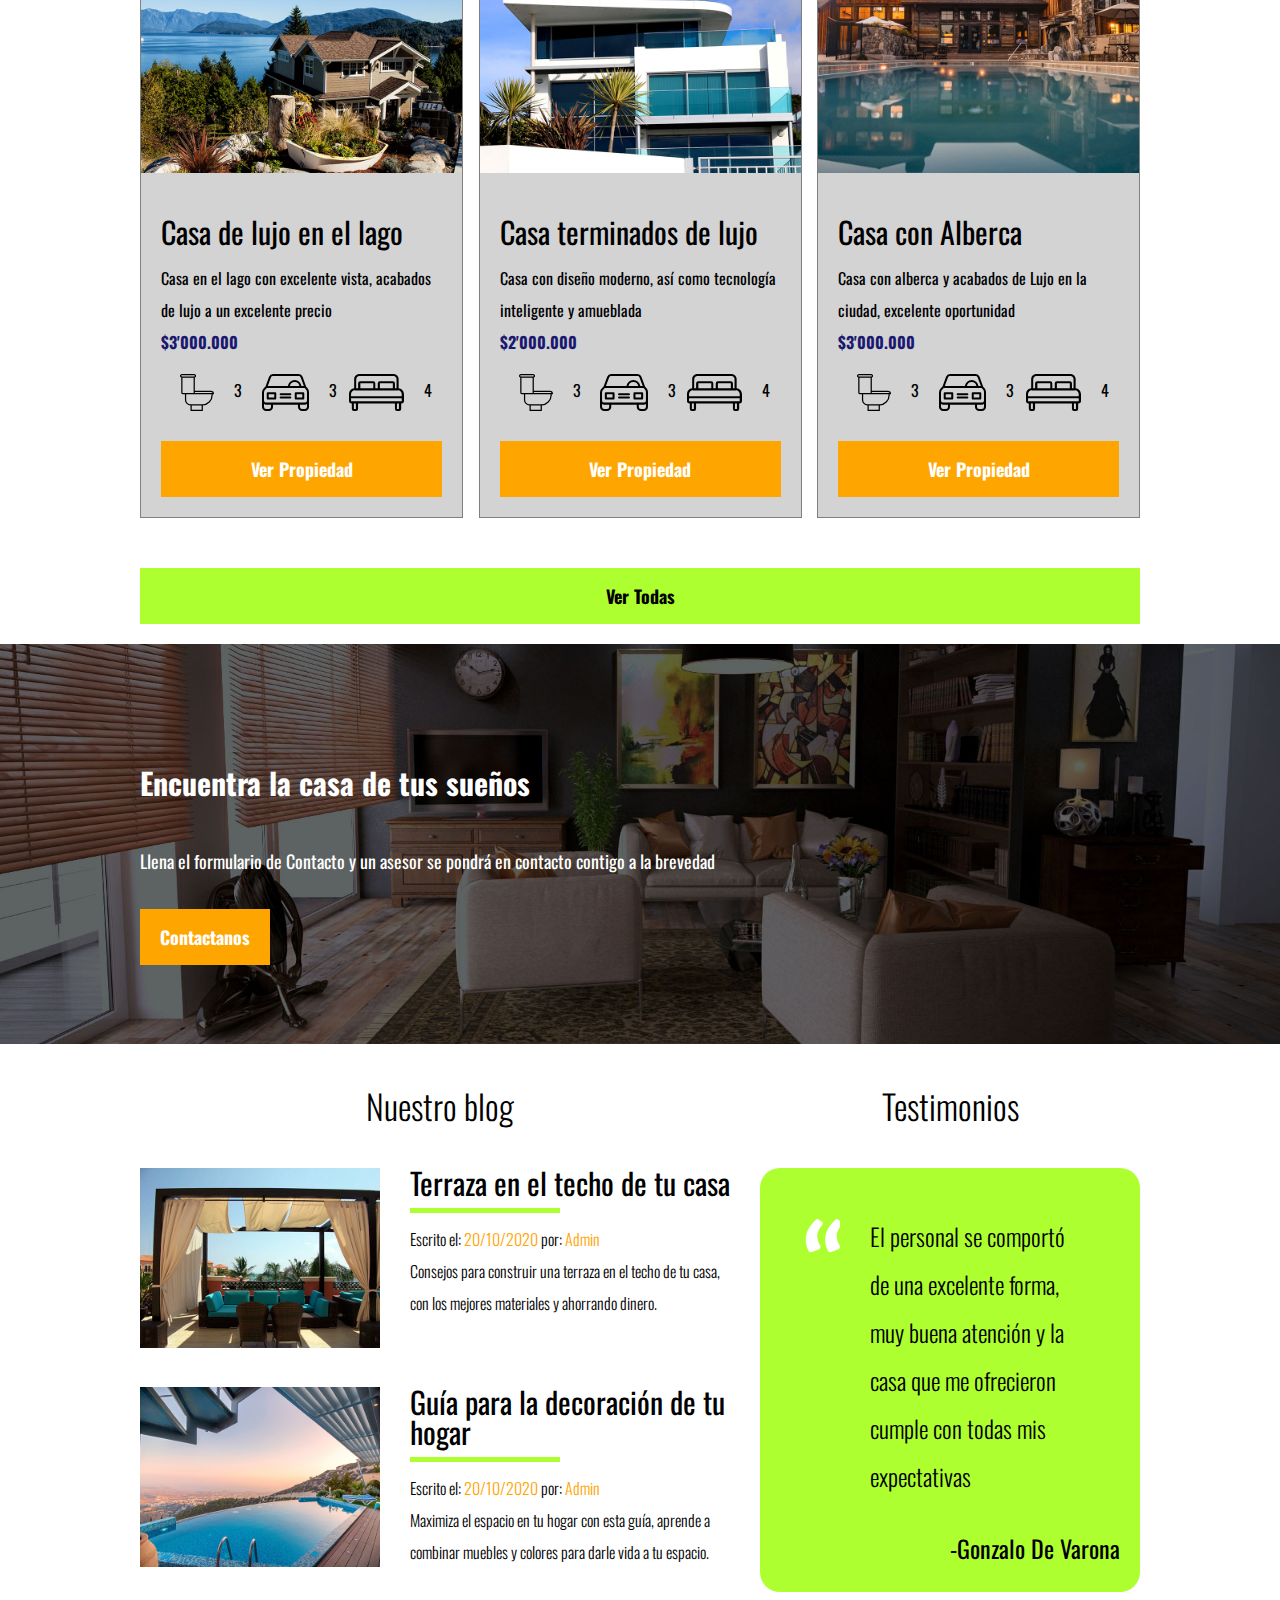
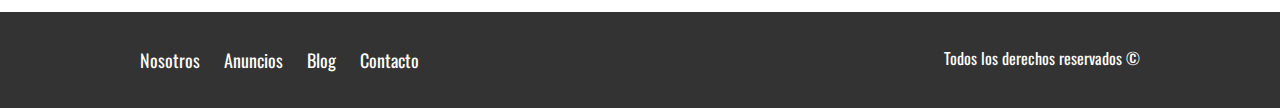
==== commit 68c21314: "adaptación a inmoad, landing" ====
--- a/index.html
+++ b/index.html
@@ -18,7 +18,7 @@
             <div class="barra">
 
                 <a href="/">
-                    <img src="img/logo.svg" alt="Logotipo de Bienes Raices">
+                    <img src="img/logo.png" alt="Logotipo de Bienes Raices">
                 </a>
 
                 <div class="mobile-menu">
@@ -30,12 +30,12 @@
                 <nav id="navegacion" class="navegacion">
                     <a href="nosotros.html">Nosotros</a>
                     <a href="anuncios.html">Anuncios</a>
-                    <a href="blog.html">Blog</a>
+                    <a href="servicios.html">Servicios</a>
                     <a href="contacto.html">Contacto</a>
                 </nav>
             </div>
 
-            <h1>Venta de Casas y Apartamentos Exclusivos de Lujo</h1>
+            <h1>Venta, Alquiler y Administración de Inmuebles - Cali, Colombia</h1>
         </div> <!-- CONTENEDOR QUE CENTRA EL CONTENIDO-->
     </header>   
 
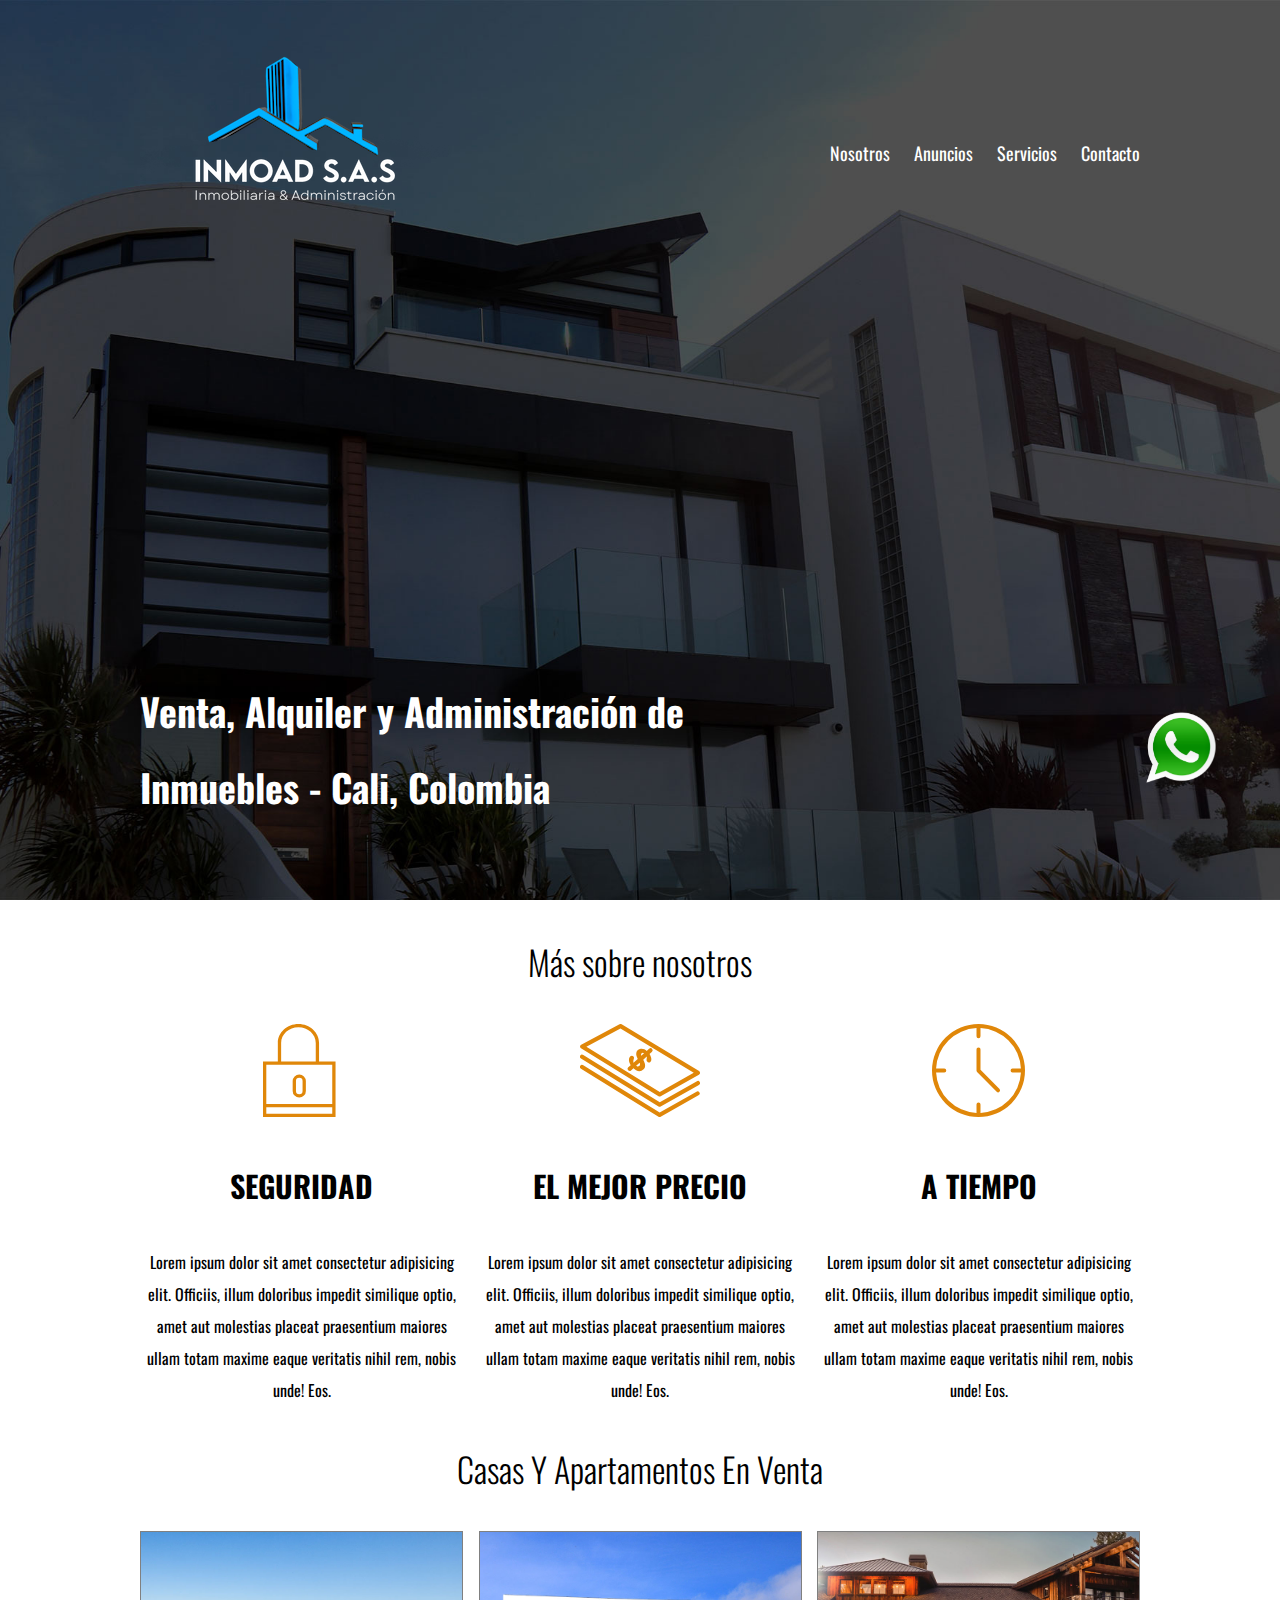
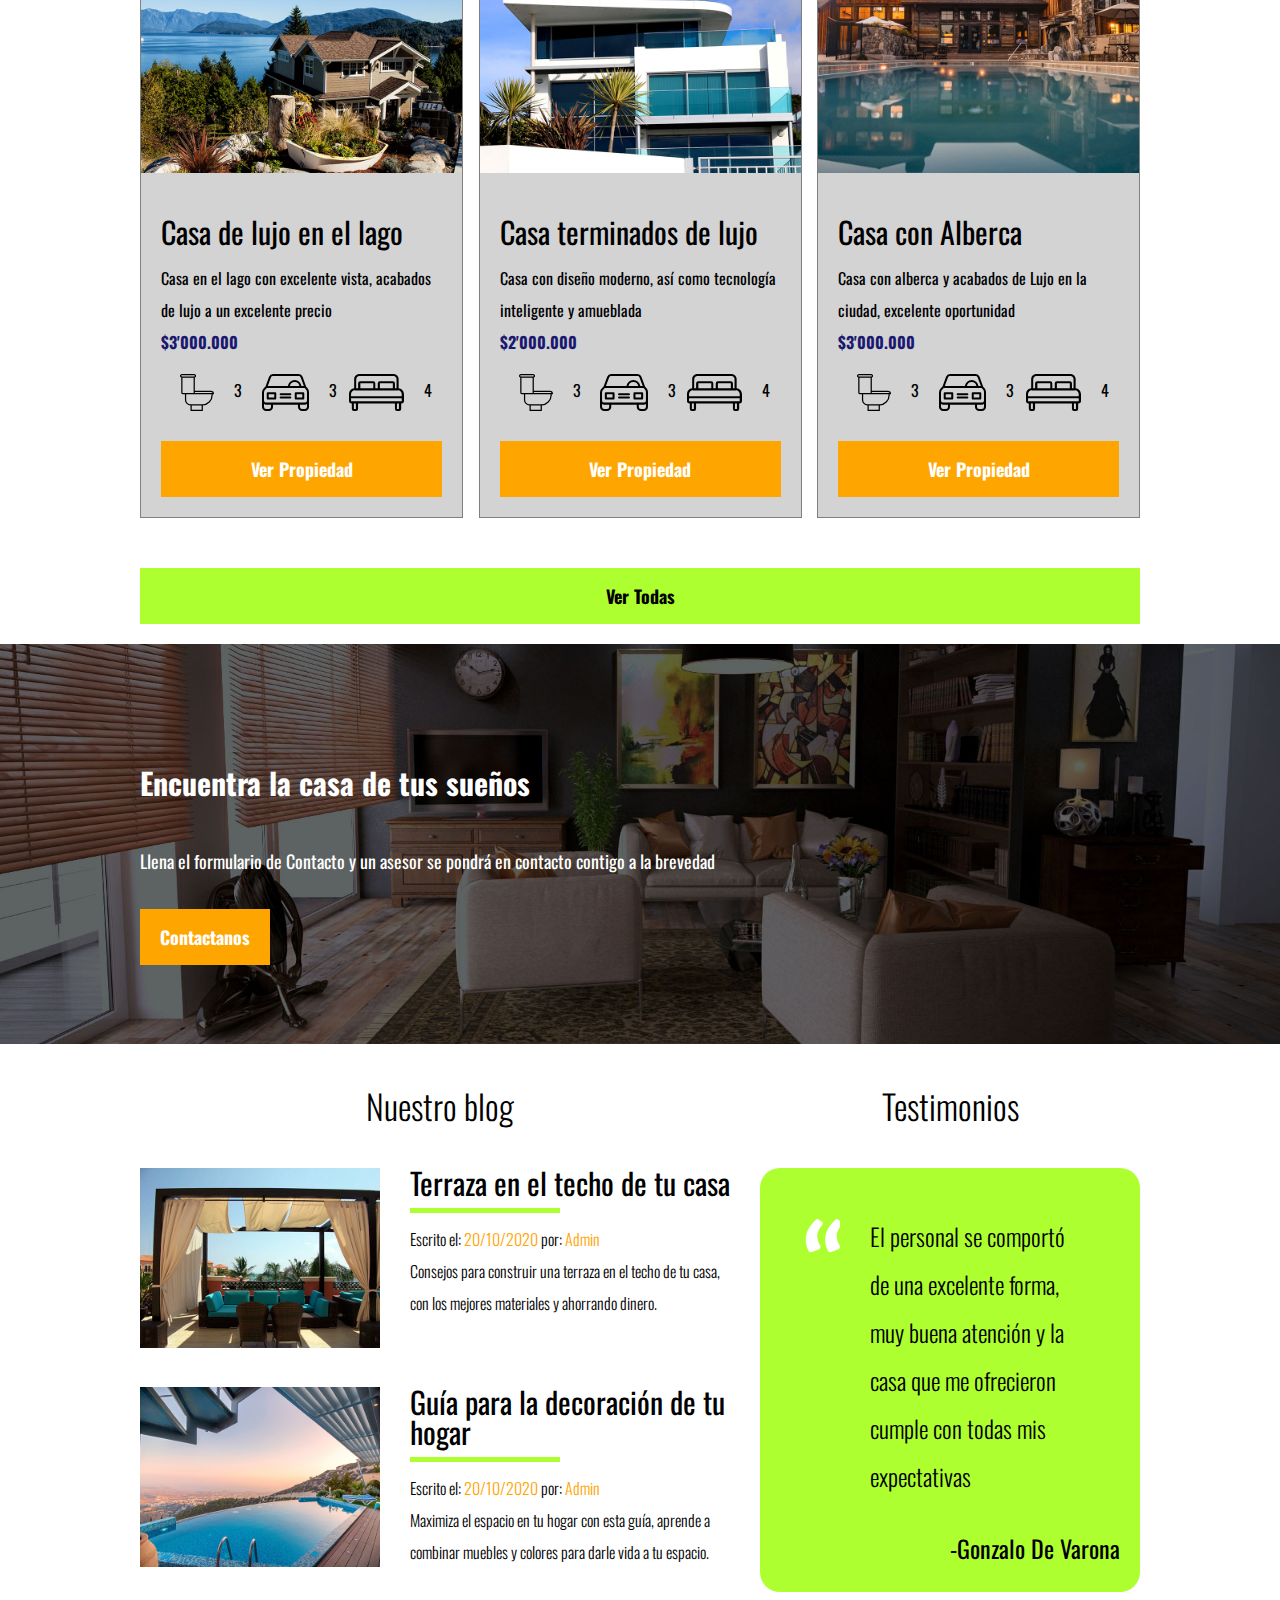
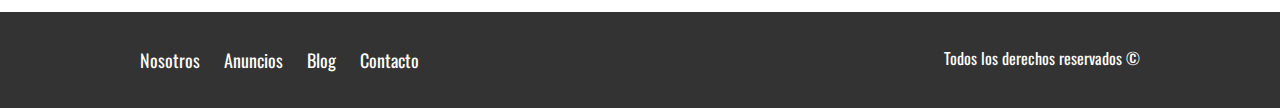
==== commit af9f965c: "added whatsapp button" ====
--- a/index.html
+++ b/index.html
@@ -4,13 +4,39 @@
 <head>
     <meta charset="UTF-8">
     <meta name="viewport" content="width=device-width, initial-scale=1.0">
-    <title>Bienes Raices</title>
+    <title>Inmoad Inmobiliaria</title>
     <link href="https://fonts.googleapis.com/css2?family=Oswald:wght@300;400;600;700&display=swap" rel="stylesheet">
     <link rel="stylesheet" href="css/normalize.css">
     <link rel="stylesheet" href="css/style.css">
+    <!-- Meta Pixel Code -->
+    <script>
+    !function(f,b,e,v,n,t,s)
+    {if(f.fbq)return;n=f.fbq=function(){n.callMethod?
+    n.callMethod.apply(n,arguments):n.queue.push(arguments)};
+    if(!f._fbq)f._fbq=n;n.push=n;n.loaded=!0;n.version='2.0';
+    n.queue=[];t=b.createElement(e);t.async=!0;
+    t.src=v;s=b.getElementsByTagName(e)[0];
+    s.parentNode.insertBefore(t,s)}(window, document,'script',
+    'https://connect.facebook.net/en_US/fbevents.js');
+    fbq('init', '3120944244883435');
+    fbq('track', 'PageView');
+    </script>
+    <noscript><img height="1" width="1" style="display:none"
+    src="https://www.facebook.com/tr?id=3120944244883435&ev=PageView&noscript=1"
+    /></noscript>
+    <!-- End Meta Pixel Code -->
 </head>
 
 <body>
+
+    <div class="fixed-icons">
+        <a href="https://api.whatsapp.com/send?phone=573175288119&text=Hola!%20Estoy%20interesad%40%20en%20sus%20servicios%20inmobiliarios%20%F0%9F%8F%A0" target="_blank">
+            
+            <img src="img/whatsapp.png" alt="logo-whatsapp">
+        </a>
+
+    </div>
+
     <header class="site-header inicio">
 
         <div class="contenedor contenido-header">
--- a/css/style.css
+++ b/css/style.css
@@ -61,6 +61,34 @@
     }
 }
 
+.fixed-icons{
+    display: flex;
+    flex-direction: column;
+    position: fixed;
+    bottom: 12%;
+    right: 5%; 
+    
+    
+  }
+  
+  .fixed-icons a{
+    
+    width: 5rem;
+    height: 5rem;
+    padding-bottom: 6rem;
+    
+     
+  }
+  
+  @media (min-width: 768px) {
+    .fixed-icons a{
+    
+      width: 7rem;
+      height: 7rem;
+      padding-bottom: 8rem
+       
+    }
+  }
 
 /** UTILIDADES **/
 
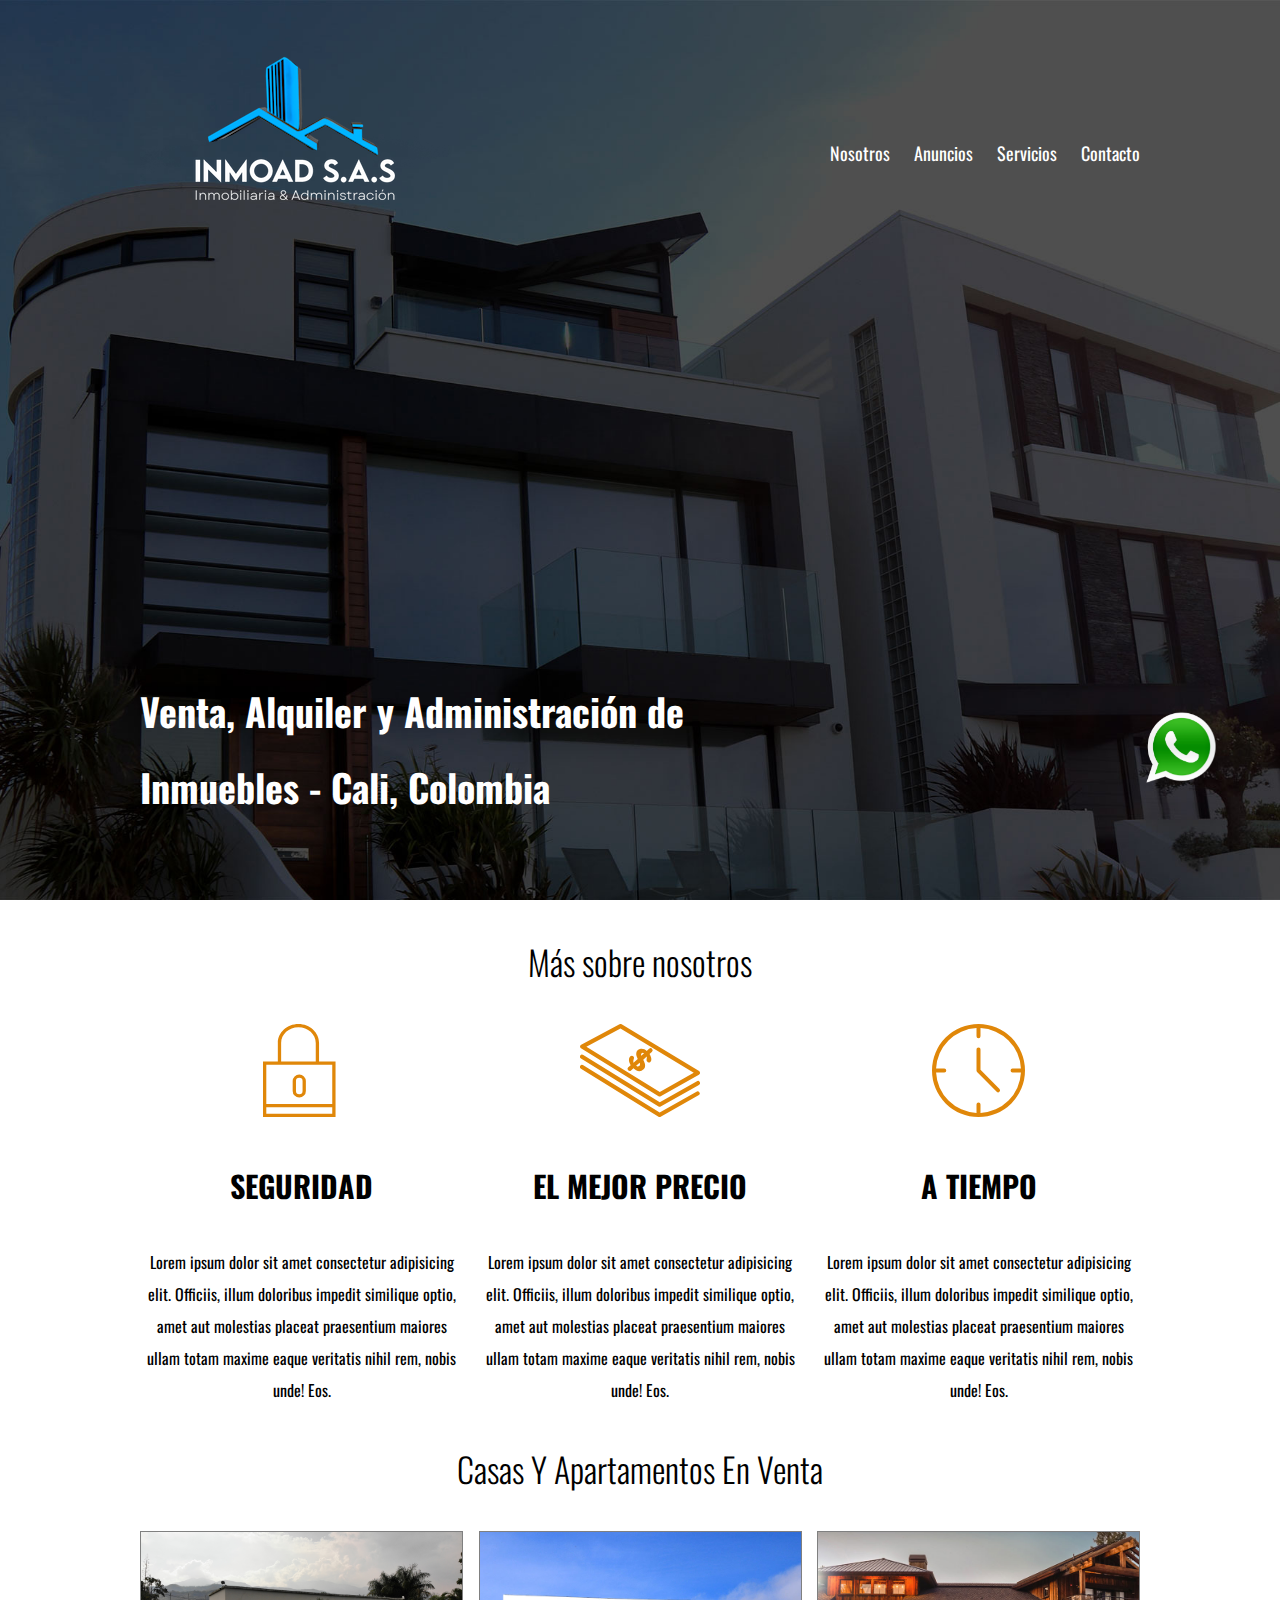
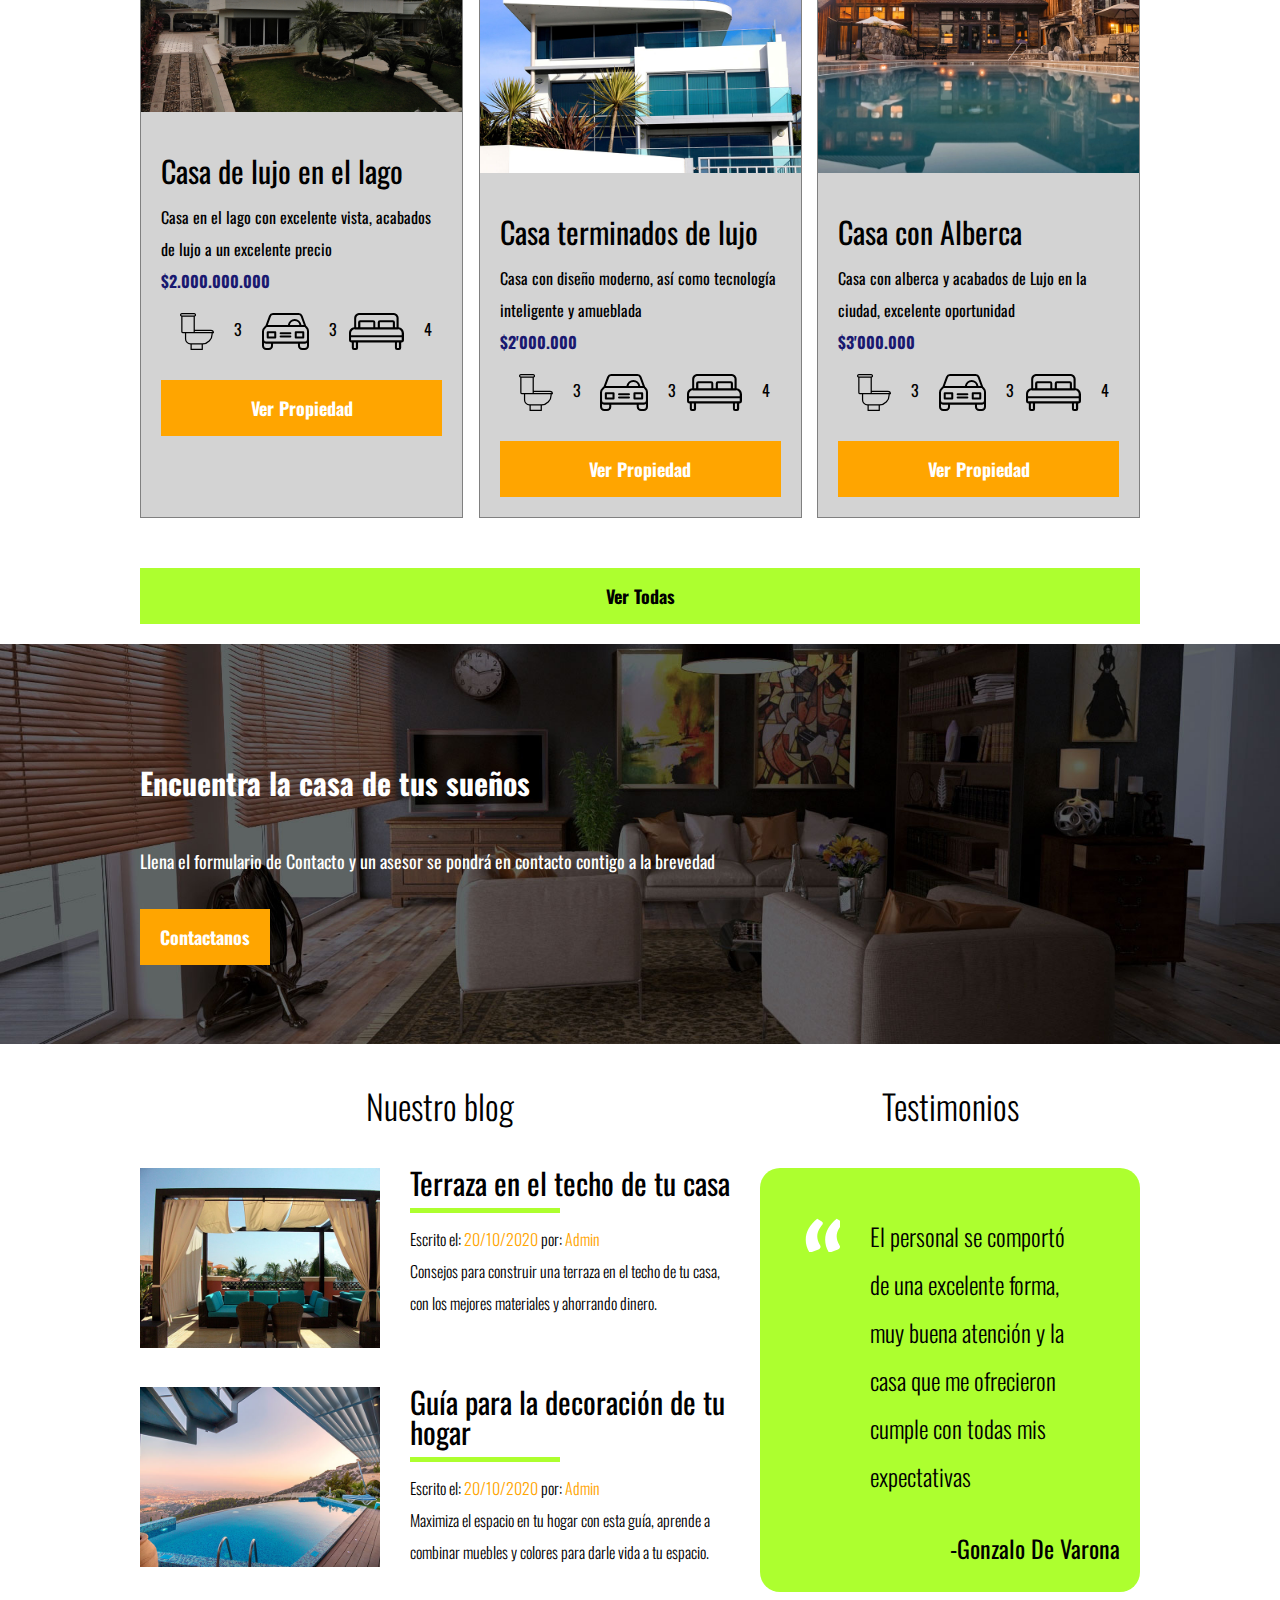
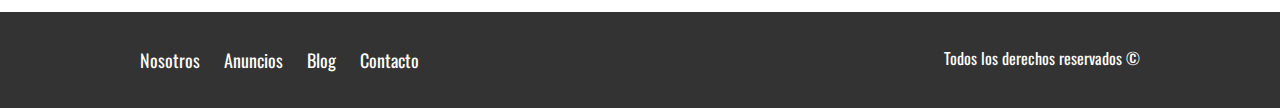
==== commit aaebe921: "added house" ====
--- a/index.html
+++ b/index.html
@@ -30,7 +30,7 @@
 <body>
 
     <div class="fixed-icons">
-        <a href="https://api.whatsapp.com/send?phone=573175288119&text=Hola!%20Estoy%20interesad%40%20en%20sus%20servicios%20inmobiliarios%20%F0%9F%8F%A0" target="_blank">
+        <a href="https://api.whatsapp.com/send?phone=573175288119&text=Hola!%20Estoy%20interesad%40%20en%20sus%20servicios%20inmobiliarios%20y%20de%20administraci%C3%B3n%20%F0%9F%8F%A0" target="_blank">
             
             <img src="img/whatsapp.png" alt="logo-whatsapp">
         </a>
@@ -100,11 +100,11 @@
 
         <div class="contenedor-anuncios">
             <div class="anuncio">
-                <img src="img/anuncio1.jpg" alt="Anuncio Casa de lujo en el lago">
+                <img src="img/riv/frente.JPG" alt="Anuncio Casa de lujo en el lago">
                 <div class="contenido-anuncio">
                     <h3 class="fw-400" >Casa de lujo en el lago</h3>
                     <p>Casa en el lago con excelente vista, acabados de lujo a un excelente precio</p>
-                    <p class="precio">$3'000.000</p>
+                    <p class="precio">$2.000.000.000</p>
 
                     <ul class="iconos-anuncio">
                         <li>
